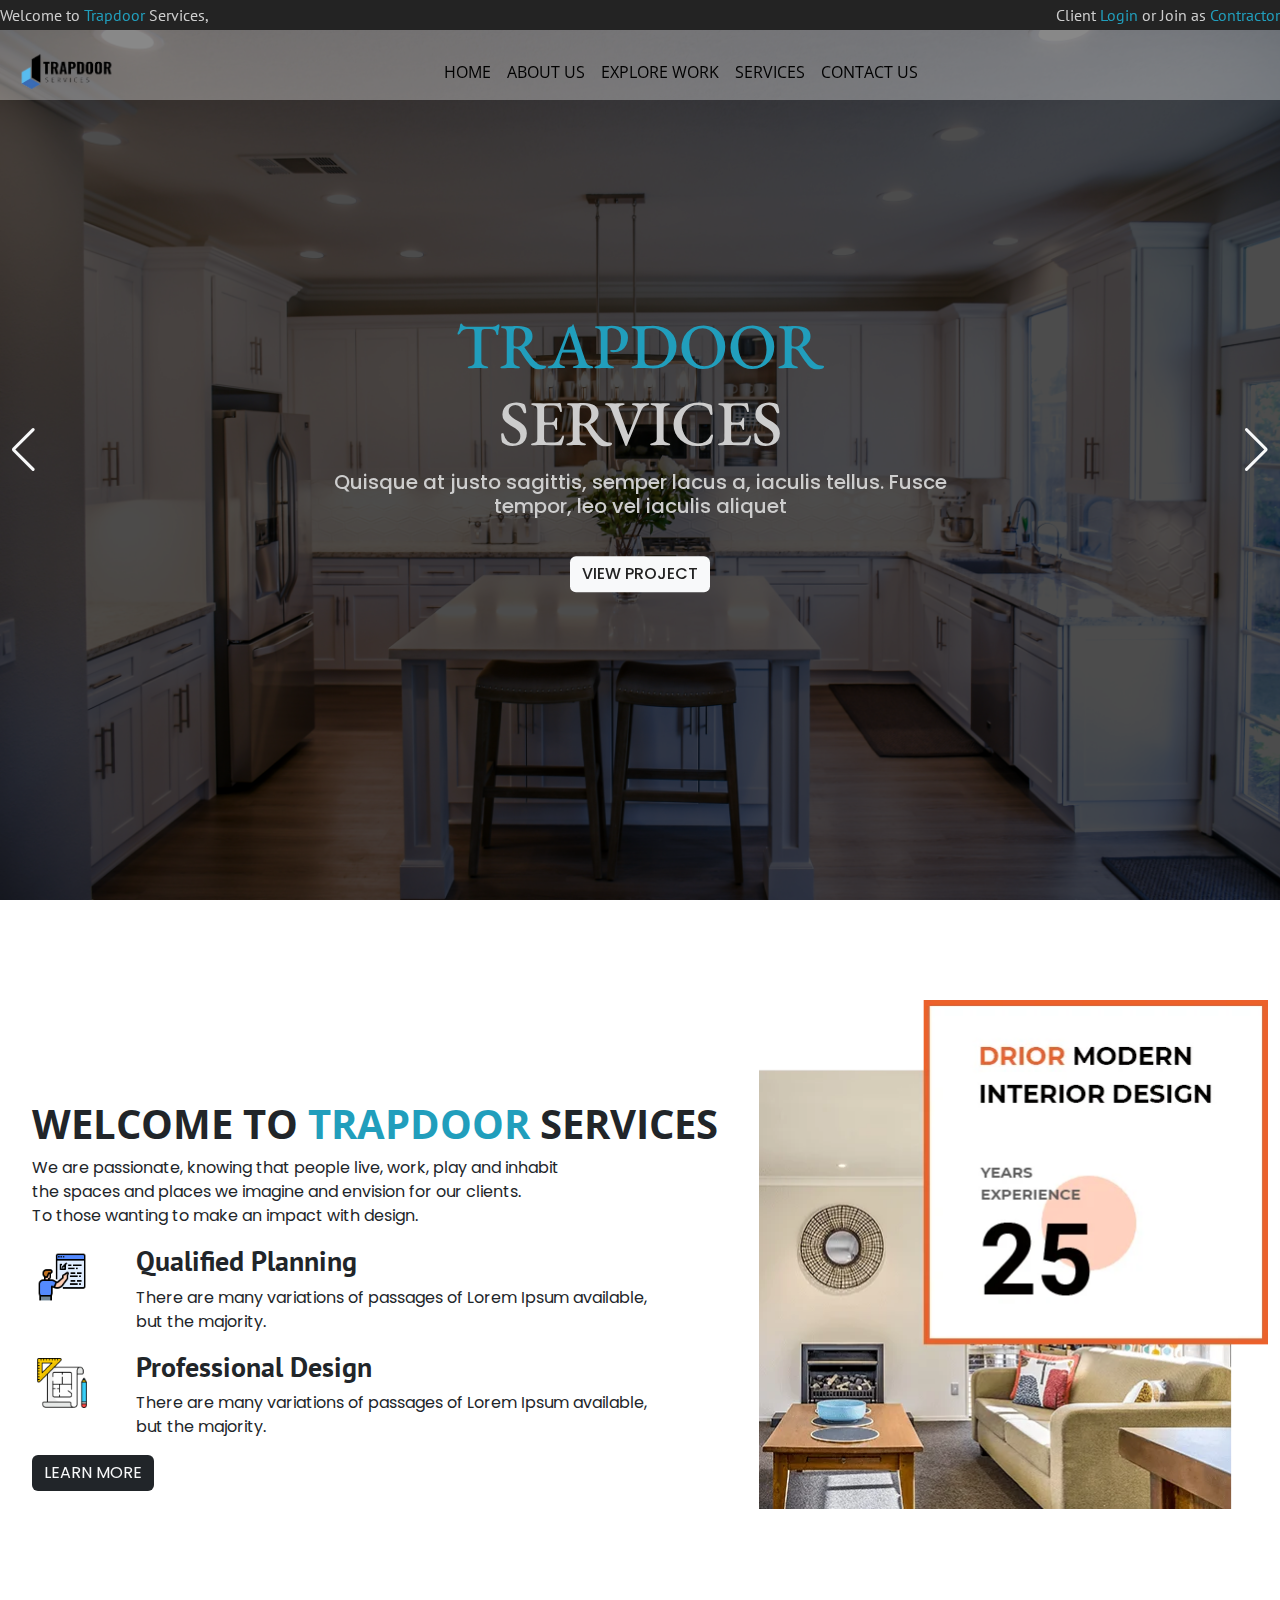
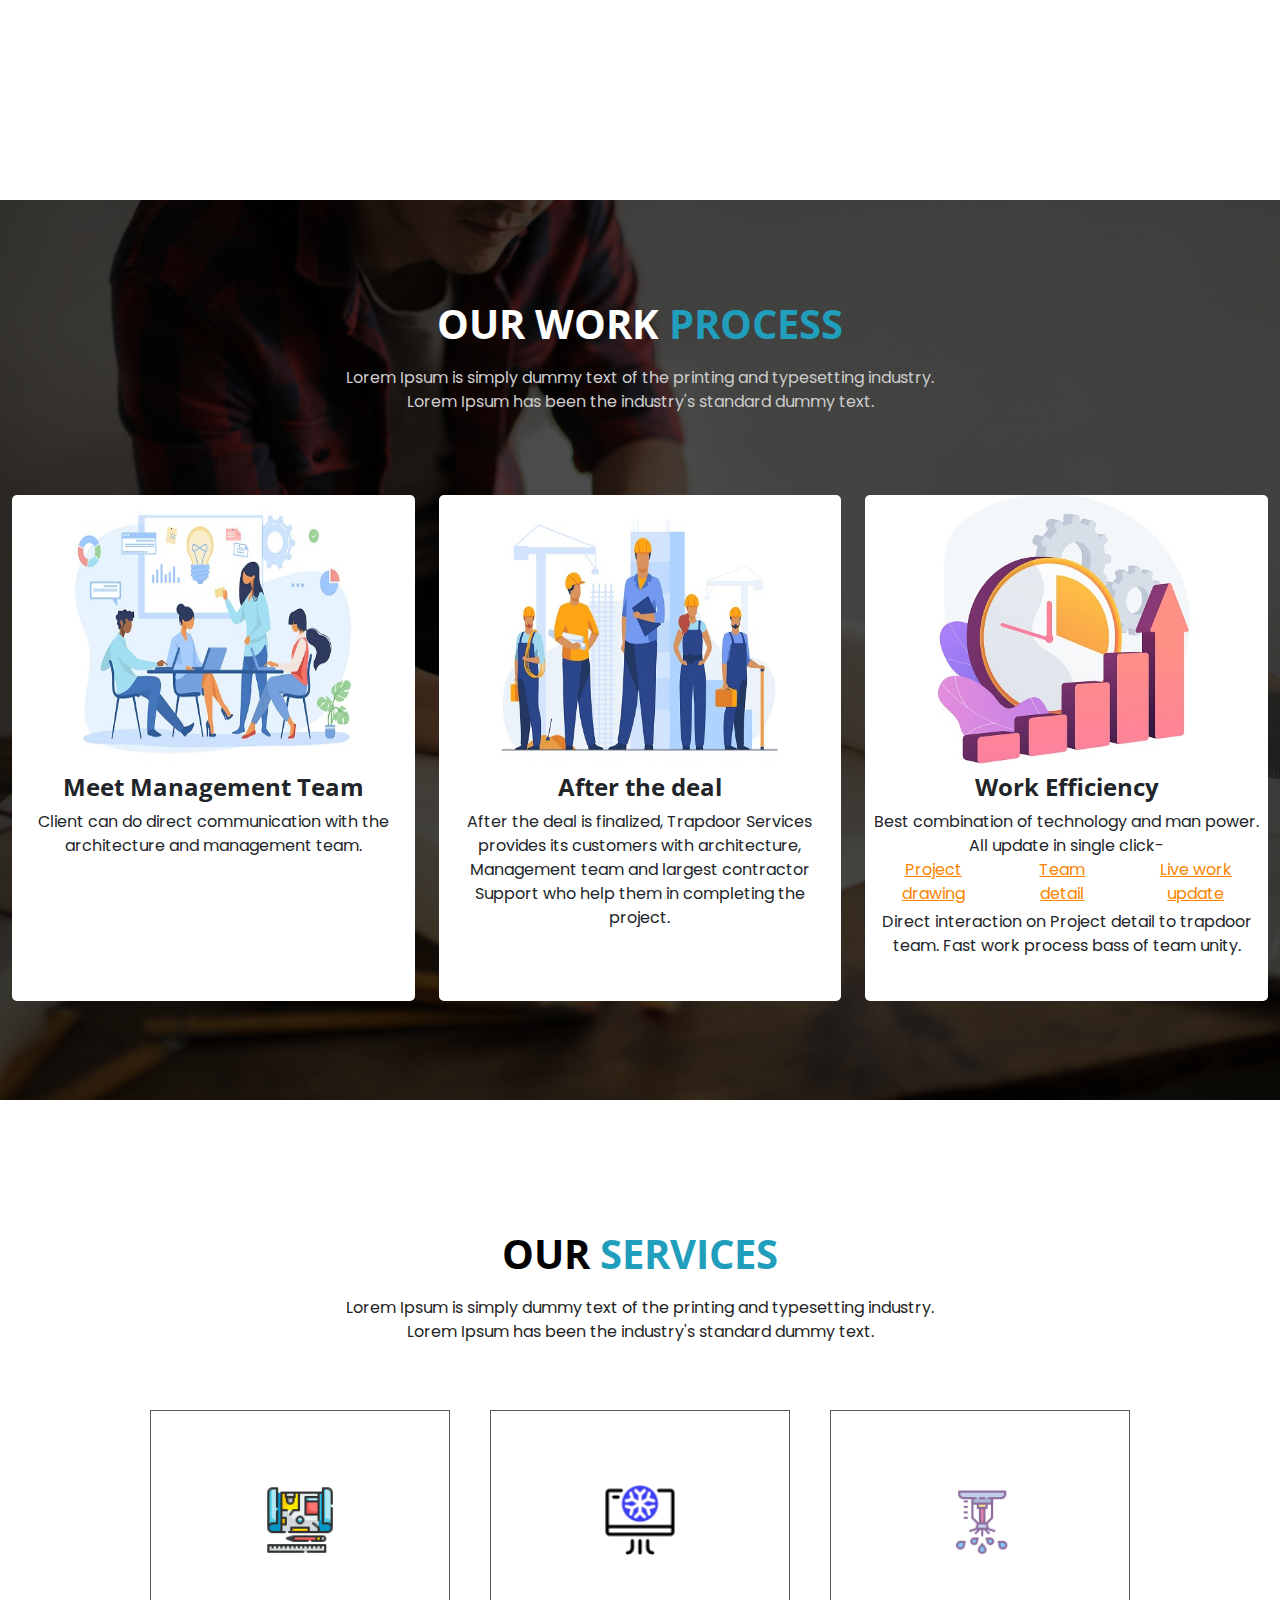
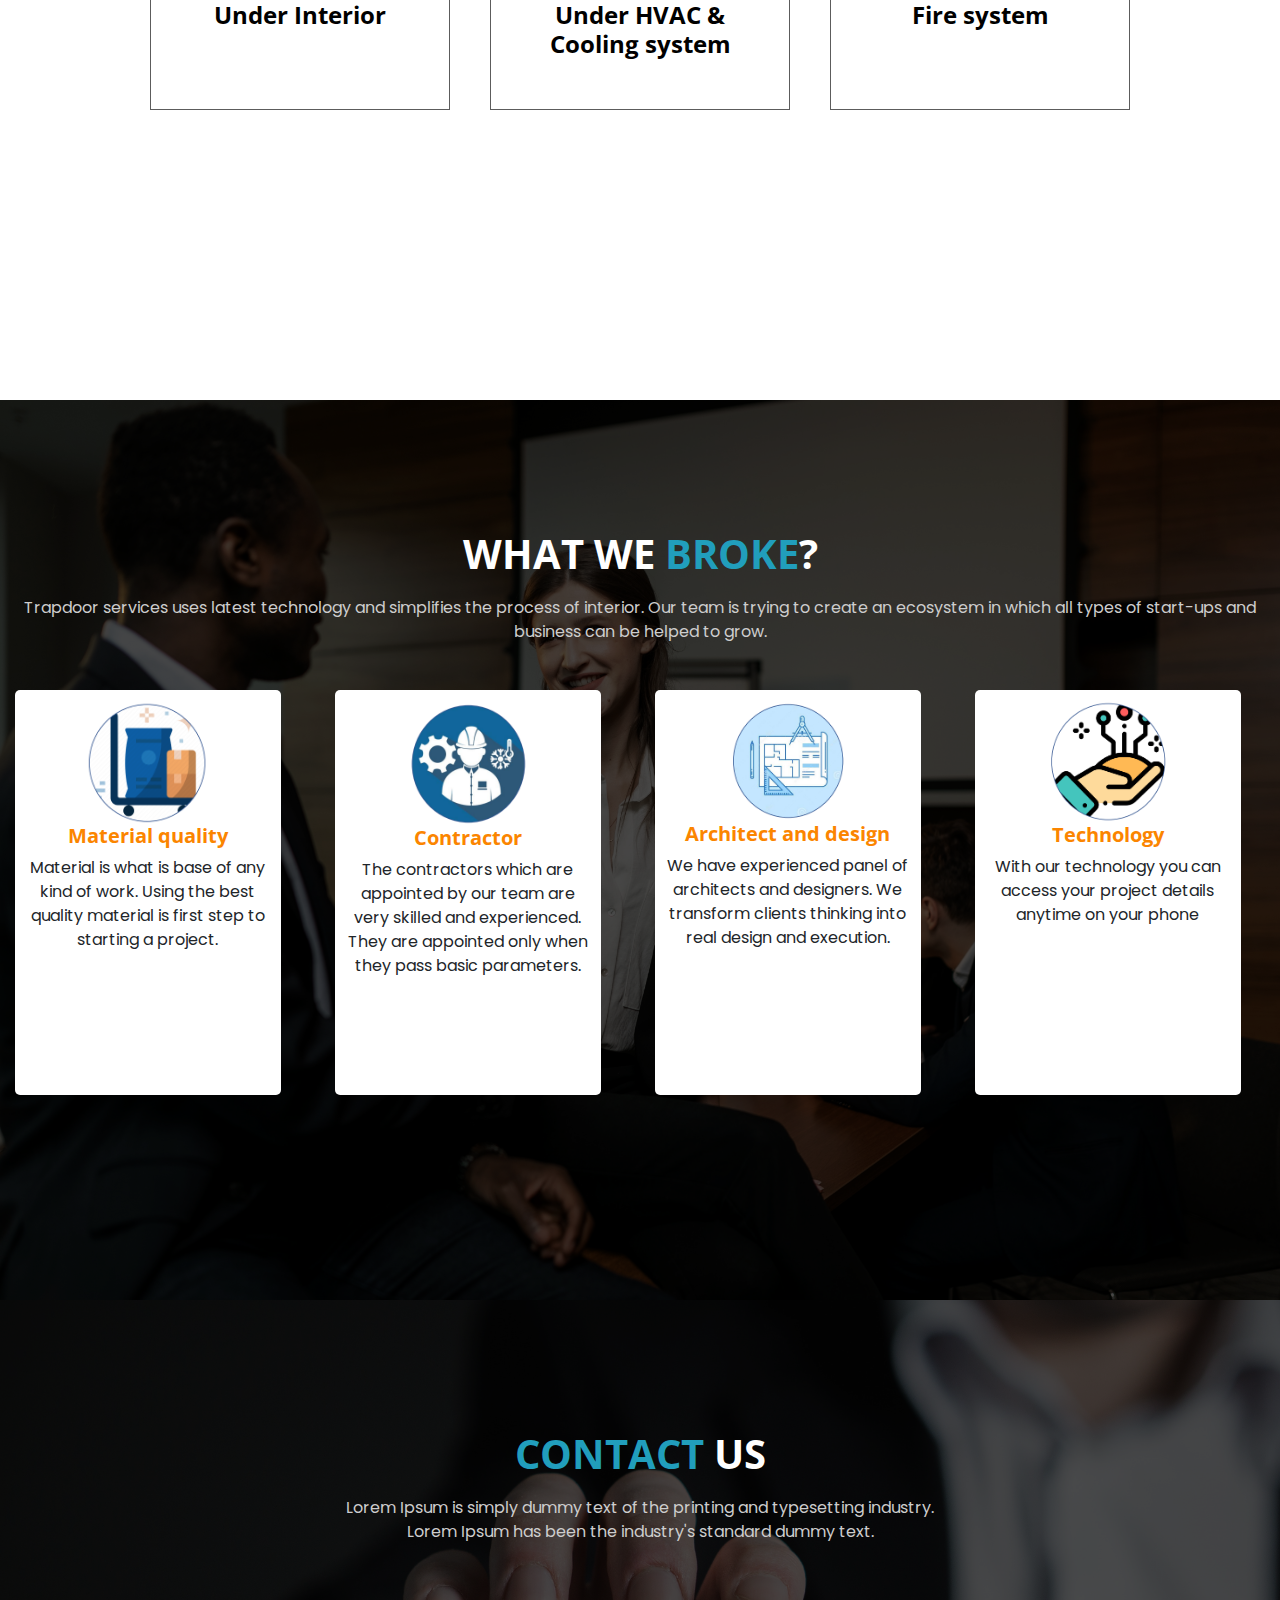
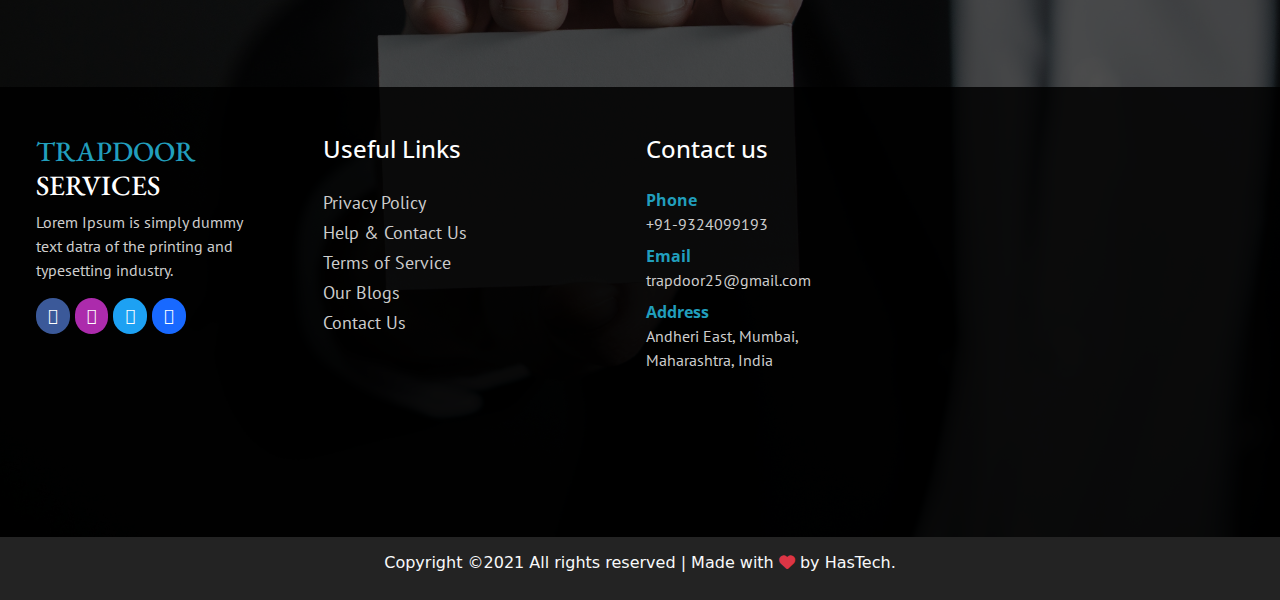
==== index.html @ 8f4b0935 "Interior website" ====
<!DOCTYPE html>
<html lang="en">
<head>
    <meta charset="UTF-8">
    <meta http-equiv="X-UA-Compatible" content="IE=edge">
    <meta name="viewport" content="width=device-width, initial-scale=1.0">
    <title>Trapdoor_Services</title>
    <link rel="stylesheet" href="https://cdnjs.cloudflare.com/ajax/libs/font-awesome/6.1.1/css/all.min.css">
    <link rel="stylesheet" href="./style.css">
    <link rel="stylesheet" href="./hover.css">
    <link href="https://cdn.jsdelivr.net/npm/bootstrap@5.1.3/dist/css/bootstrap.min.css" rel="stylesheet">
    <link rel="stylesheet" href="https://cdn.jsdelivr.net/npm/bootstrap-icons@1.9.0/font/bootstrap-icons.css">
    <link rel="stylesheet" href="https://unpkg.com/swiper@8/swiper-bundle.min.css">
    <link href="https://unpkg.com/aos@2.3.1/dist/aos.css" rel="stylesheet">
</head>
<body>
  <div id="preloader">
    <div id="status">&nbsp;</div>
  </div>
    <div class="container-fluid px-0 header fixed-top">
      <div class="nav-top">
        <div class="top-left">
            <p>Welcome to <span>Trapdoor</span> Services,</p>
        </div>
        <div class="top-right">
            <p>Client <a href="">Login</a> or Join as <a href="">Contractor</a></p>
        </div>
    </div>
    <nav class="navbar navbar-expand-sm" id="nav">
        <div class="container-fluid px-0">
          <a class="navbar-brand" href="javascript:void(0)">
            <img src="./assets/Header/Trapdoor Logo.png" width="120px" alt="">
          </a>
          <button class="navbar-toggler" type="button" data-bs-toggle="collapse" data-bs-target="#mynavbar">
            <span class="navbar-toggler-icon"></span>
          </button>
          <div class="collapse navbar-collapse text-center" id="mynavbar">
            <ul class="navbar-nav">
              <li class="nav-item hvr-bounce-to-bottom">
                <a class="nav-link" href="#" id="link">Home</a>
              </li>
              <li class="nav-item hvr-bounce-to-bottom">
                <a class="nav-link" href="./about-us/about-us.html" id="link">About us</a>
              </li>
              <li class="nav-item hvr-bounce-to-bottom">
                <a class="nav-link" href="javascript:void(0)" id="link">Explore Work</a>
              </li>
              <li class="nav-item hvr-bounce-to-bottom">
                <a class="nav-link" href="javascript:void(0)" id="link">Services</a>
              </li>
              <li class="nav-item hvr-bounce-to-bottom">
                <a class="nav-link" href="javascript:void(0)" id="link">Contact us</a>
              </li>
            </ul>
            <!-- <form class="d-flex">
              <input class="form-control me-2" type="text" placeholder="Search">
              <button class="btn btn-primary" type="button">Search</button>
            </form> -->
          </div>
        </div>
    </nav>
    </div>    
    <!-- Herp-page start -->
    <div class="container-fluid px-0 hero-pg">
        <div class="swiper hero-Swiper">
            <div class="swiper-wrapper">
                <div class="swiper-slide">
                    <div class="layer"></div>
                    <div class="content">
                        <h1 data-aos="fade-up" data-aos-duration="1000"><span>Trapdoor</span> Services</h1>
                        <h5 data-aos="fade-up" data-aos-duration="2000">Quisque at justo sagittis, semper lacus a, iaculis tellus. Fusce tempor, leo vel iaculis aliquet</h5>
                        <button class="btn rounded btn-light hvr-bounce-to-right" data-aos="fade-up" data-aos-duration="3000">View Project</button>
                    </div>
                </div>
                <div class="swiper-slide">
                    <div class="layer"></div>
                    <div class="content">
                        <h1 data-aos="fade-up" data-aos-duration="1000"><span>Trapdoor</span> Services</h1>
                        <h5 data-aos="fade-up" data-aos-duration="2000">Quisque at justo sagittis, semper lacus a, iaculis tellus. Fusce tempor, leo vel iaculis aliquet</h5>
                        <button class="btn rounded btn-light" data-aos="fade-up" data-aos-duration="3000">View Project</button>
                    </div>
                </div>
            </div> 
            <div class="swiper-button-prev text-light"></div>
            <div class="swiper-button-next text-light"></div>  
        </div> 
    </div>
    <!-- second-page start -->
    <div class="container-fluid second-pg">
         <div class="row">
            <div class="col-lg-7 second-pg-left">
                <div class="left-content">
                    <h1>Welcome to <span>Trapdoor</span> Services</h1>
                    <p>We are passionate, knowing that people live, work, play and inhabit <br>the spaces and places we imagine and envision for our clients. <br>To those wanting to make an impact with design.</p>
                </div>
                <div class="row">
                  <div class="col-2 row-icon text-center pt-2">
                    <img src="./assets/second-pg/planning.png" width="50px" alt="">
                  </div>
                  <div class="col-10 row-content">
                     <h3>Qualified Planning</h3>
                     <p>There are many variations of passages of Lorem Ipsum available, <br>but the majority.</p>
                  </div>
                </div>
                <div class="row">
                  <div class="col-2 row-icon text-center pt-2">
                     <img src="./assets/second-pg/interior-design.png" width="50px" alt="">
                  </div>
                  <div class="col-10 row-content">
                     <h3>Professional Design</h3>
                     <p>There are many variations of passages of Lorem Ipsum available, <br>but the majority.</p>
                  </div>
                </div>
                <button class="btn border-0 rounded btn-dark text-light text-uppercase hvr-bounce-to-right">Learn More</button>
            </div>
            <div class="col-lg-5 second-pg-right">
                <img src="./assets/second-pg/banner-2.png" class="img-fluid" alt="">
            </div>
         </div>
    </div>
    <!-- thirt-page start -->
    <div class="container-fluid third-pg px-0">
      <div class="layer">
        <div class="third-pg-content text-center">
          <h1>Our Work <span>Process</span></h1>
          <p>Lorem Ipsum is simply dummy text of the printing and typesetting industry. <br>Lorem Ipsum has been the industry's standard dummy text.</p>
        </div>
        <!-- <div class="content-box">
          <div class="box">
            <i class="fa fa-users" aria-hidden="true"></i>
            <h4>Meet the Client</h4>
          </div>
          <div class="box">
            <i class="fa fa-lightbulb" aria-hidden="true"></i>
            <h4>Make Ideas</h4>
          </div>
          <div class="box">
            <i class="fa fa-line-chart" aria-hidden="true"></i>
            <h4>Development</h4>
          </div>
          <div class="box">
            <i class="fa fa-building" aria-hidden="true"></i>
            <h4>Test & Launch</h4>
          </div>
        </div> -->
        <div class="row content-box">
          <div class="col-lg-4">
              <div class="box text-center">
                <img src="./assets/Third-pg/box-1.jpg" class="rounded" width="80%" height="55%" alt="">
                <div class="box-body text-center px-2">
                  <h4>Meet Management Team</h4>
                  <p>Client can do direct communication with the architecture and management team.</p>
                </div>
              </div>
          </div>
          <div class="col-lg-4">
            <div class="box text-center">
              <img src="./assets/Third-pg/box-2.jpg" class="rounded" width="80%" height="55%" alt="">
              <div class="box-body text-center px-2">
                <h4>After the deal</h4>
                <p>After the deal is finalized, Trapdoor Services provides its customers with architecture, Management team and largest contractor Support who help them in completing the project.</p>
              </div>
            </div>
          </div>
          <div class="col-lg-4">
            <div class="box text-center">
              <img src="./assets/Third-pg/box-3.jpg" class="rounded" width="80%" height="55%" alt="">
              <div class="box-body-last text-center px-2">
                <h4>Work Efficiency</h4>
                <p>Best combination of technology and man power. All update in single click-</p>
                <ol class="d-flex justify-content-center mb-1 ps-0">
                  <li>Project drawing</li>
                  <li class="px-4">Team detail</li>
                  <li>Live work update</li>
                </ol>
                <p>Direct interaction on Project detail to trapdoor team.
                  Fast work process bass of team unity.</p>
              </div>
            </div>
          </div>
        </div>
      </div>
    </div>
    <!-- forth-Page start -->
    <div class="container-fluid forth-pg">
      <div class="forth-pg-content text-center">
        <h1>Our <span>Services</span></h1>
        <p>Lorem Ipsum is simply dummy text of the printing and typesetting industry. <br>Lorem Ipsum has been the industry's standard dummy text.</p>
      </div>
      <div class="content-box">
        <div class="box">
          <div class="box1-body">
            <div class="img">
              <img src="./assets/forth-pg/interior.png" width="70px" height="70px" alt="">
            </div>
            <h4>Under Interior</h4>
          </div>
        </div>
        <div class="box">
          <div class="box2-body">
            <div class="img">
              <img src="./assets/forth-pg/cooling system.png" width="70px" height="70px" alt="">
            </div>
            <h4>Under HVAC & <br>Cooling system</h4>
          </div>
        </div>
        <div class="box">
          <div class="box3-body">
            <div class="img">
              <img src="./assets/forth-pg/fire-system.png" width="70px" height="70px" alt="">
            </div>
            <h4>Fire system</h4>
          </div>
        </div>
      </div>
    </div>
    <!-- fifth-page start -->
    <div class="container-fluid px-0 fifth-pg">
      <div class="layer">
        <div class="fifth-pg-content text-center">
          <h1>What we <span>Broke</span>?</h1>
          <p>Trapdoor services uses latest technology and simplifies the process of interior. Our team is trying to create an ecosystem in which all types of start-ups and business can be helped to grow.</p>
        </div>
        <!-- <div class="swiper fifth-pg-swiper">
          <div class="swiper-wrapper">
            <div class="swiper-slide">
              <div class="row">
                <div class="col-lg-4 text-center pt-lg-5 mt-lg-3">
                  <img src="./assets/fifth-pg/slide-1.jpg" class="img-1 img-fluid" width="80%" alt="">
                  <img src="./assets/fifth-pg/profile-pic-1.jpg" class="img-2 img-fluid" alt="">
                </div>
                <div class="col-lg-8 pt-lg-4">
                  <i class="fa fa-quote-right" aria-hidden="true"></i>
                  <p>Today we can tell you, thanks to your passion, hard work creativity, and expertise, you <br>delivered us the most beautiful house ever! It's been a beautiful ride, there were up's <br>and down's, frustrations, delays at the same time great looks.</p>
                  <h5>Astley Fletcher</h5>
                  <h6>New York city</h6>
                </div>
              </div>              
            </div>
            <div class="swiper-slide">
              <div class="row">
                <div class="col-lg-4 text-center pt-lg-5 mt-lg-3">
                  <img src="./assets/fifth-pg/slide-2.jpg" class="img-1 img-fluid" width="80%" alt="">
                  <img src="./assets/fifth-pg/profile-pic-2.jpg" class="img-2 img-fluid" alt="">
                </div>
                <div class="col-lg-8 pt-lg-4">
                  <i class="fa fa-quote-right" aria-hidden="true"></i>
                  <p>Today we can tell you, thanks to your passion, hard work creativity, and expertise, you <br>delivered us the most beautiful house ever! It's been a beautiful ride, there were up's <br>and down's, frustrations, delays at the same time great looks.</p>
                  <h5>Ben Strokes</h5>
                  <h6>Manchester city</h6>
                </div>
              </div>               
            </div>
            <div class="swiper-slide">
              <div class="row">
                <div class="col-lg-4 text-center pt-lg-5 mt-lg-3">
                  <img src="./assets/fifth-pg/slide-3.jpg" class="img-1 img-fluid" width="80%" alt="">
                  <img src="./assets/fifth-pg/profile-pic-3.jpg" class="img-2 img-fluid" alt="">
                </div>
                <div class="col-lg-8 pt-lg-4">
                  <i class="fa fa-quote-right" aria-hidden="true"></i>
                  <p>Today we can tell you, thanks to your passion, hard work creativity, and expertise, you <br>delivered us the most beautiful house ever! It's been a beautiful ride, there were up's <br>and down's, frustrations, delays at the same time great looks.</p>
                  <h5>Jason Roy</h5>
                  <h6>Paris</h6>
                </div>
              </div>          
            </div>
          </div>
            <div class="swiper-pagination"></div>
            <div class="swiper-button-prev text-light"></div>
            <div class="swiper-button-next text-light"></div>
        </div> -->
        <div class="row">
          <div class="col-lg-3">
            <div class="box text-center">
              <img src="./assets/fifth-pg/banner5.png" alt="" width="50%">
              <h5>Material quality</h5>
              <p>Material is what is base of any kind of work. Using the best quality material is first step to starting a project.</p>
            </div>
          </div>
          <div class="col-lg-3 text-center">
            <div class="box">
              <img src="./assets/fifth-pg/banner6.png" alt="" width="50%">
              <h5>Contractor</h5>
              <p>The contractors which are appointed by our team are very skilled and experienced. They are appointed only when they pass basic parameters.</p>
            </div>
          </div>
          <div class="col-lg-3 text-center">
            <div class="box">
              <img src="./assets/fifth-pg/banner7.png" alt="" width="50%">
              <h5>Architect and design</h5>
              <p>We have experienced panel of architects and designers. We transform clients thinking into real design and execution.</p>
            </div>
          </div>
          <div class="col-lg-3 text-center">
            <div class="box">
              <img src="./assets/fifth-pg/banner8.png" alt="" width="50%">
              <h5>Technology</h5>
              <p>With our technology you can access your project details anytime on your phone</p>
            </div>
          </div>
        </div>

      </div>
    </div>
    <!-- sixth-page start -->
    <div class="container-fluid px-0 sixth-pg">
      <div class="layer">
        <div class="sixth-pg-content text-center">
          <h1><span>Contact</span> us</h1>
          <p>Lorem Ipsum is simply dummy text of the printing and typesetting industry. <br>Lorem Ipsum has been the industry's standard dummy text.</p>
        </div>
        <div class="footer">
          <div class="row me-0">
            <div class="col-lg-3 social-link pt-lg-5 ps-5">
              <h3><span>Trapdoor</span> Services</h3>
              <p>Lorem Ipsum is simply dummy <br>text datra of the printing and <br>typesetting industry.</p>
              <a href=""  class='fab fa-facebook-f btn rounded-pill btn-primary btn-floating' style="background: #3b5999;"></a>
              <a href=""  class='fab fa-instagram btn rounded-pill btn-primary btn-floating' style="background: #ac2bac;"></a>
              <a href=""  class='fab fa-twitter btn rounded-pill btn-primary btn-floating' style="background: #1da1f3;"></a>
              <a href=""  class='fab fa-linkedin-in btn rounded-pill btn-primary btn-floating' style="background: #1869ff;"></a>
            </div>
            <div class="col-lg-3 useful-link pt-lg-5">
              <h4>Useful Links</h4>
              <ul class="pt-3 ps-0">
                <li><a href="">Privacy Policy</a></li>
                <li><a href="">Help & Contact Us</a></li>
                <li><a href="">Terms of Service</a></li>
                <li><a href="">Our Blogs</a></li>
                <li><a href="">Contact Us</a></li>
              </ul>
            </div>
            <div class="col-lg-2 contact-data pt-lg-5">
                <h4>Contact us</h4>
                <dl class="pt-3">
                  <dt>Phone</dt>
                  <dd>+91-9324099193</dd>
                  <dt>Email</dt>
                  <dd>trapdoor25@gmail.com</dd>
                  <dt>Address</dt>
                  <dd>Andheri East, Mumbai, Maharashtra, India</dd>
                </dl>
            </div>
            <div class="col-lg-3"></div>
          </div>
        </div>
        <div class="footer-bottom text-light text-center fw-light pt-3">
           <h6>Copyright ©2021 All rights reserved | Made with <i class="fa fa-heart text-danger" aria-hidden="true"></i> by HasTech.</h6>
        </div>
      </div>
    </div>
    





    
    <script src="https://cdn.jsdelivr.net/npm/bootstrap@5.1.3/dist/js/bootstrap.bundle.min.js"></script>
    <script src="https://unpkg.com/swiper@8/swiper-bundle.min.js"></script>
    <script src="https://unpkg.com/aos@2.3.1/dist/aos.js"></script>
    <script src="https://cdnjs.cloudflare.com/ajax/libs/jquery/3.6.0/jquery.min.js"></script>
    <script src="./script.js"></script>
</body>
</html>
---- style.css ----
@import url('https://fonts.googleapis.com/css2?family=EB+Garamond&family=Open+Sans&family=PT+Sans&family=PT+Sans+Narrow&family=Poppins&display=swap');
@import url('./animate.css');
@import url('https://cdnjs.cloudflare.com/ajax/libs/animate.css/4.1.1/animate.min.css');

*{
    margin: 0;
    padding: 0;
    box-sizing: border-box;
    list-style: none;
    text-decoration: none;
    /* outline: 1px solid #f00 !important; */
}
#preloader {
    position: fixed;
    top: 0;
    left: 0;
    right: 0;
    bottom: 0;
    background-color: #fff;
    /* change if the mask should have another color then white */
    z-index: 99;
    /* makes sure it stays on top */
  }
  
  #status {
    width: 200px;
    height: 200px;
    position: absolute;
    left: 50%;
    /* centers the loading animation horizontally one the screen */
    top: 50%;
    /* centers the loading animation vertically one the screen */
    background-image: url(https://raw.githubusercontent.com/niklausgerber/PreLoadMe/master/img/status.gif);
    /* path to your loading animation */
    background-repeat: no-repeat;
    background-position: center;
    margin: -100px 0 0 -100px;
    /* is width and height divided by two */
  }
.header{
    width: 100%;
    height: 100px;
    background-color: rgba(255, 255, 255, 0.338);
}
.nav-top{
    width: 100%;
    height: 30px;
    background: #232323;
    color: #cdcdcd;
    display: flex;
    justify-content: space-between;
    padding-top: 3px;
    font-family: 'PT Sans', sans-serif;
}
.nav-top .top-left span{
    color: #219EBC;
}
.nav-top .top-right a{
    color: #219EBC;
    text-decoration: none;
}
nav .collapse {
    /* justify-content:space-around; */
    margin-left: 300px;
}
nav .navbar-nav{
    font-family: 'Open Sans', sans-serif;
    text-transform: uppercase;
}
nav .navbar-nav a{
    color: #000;
}
nav .navbar-nav a:hover{
    color: #fff;
}
.hero-pg .swiper {
    width: 100%;
    height: 100vh;
  }
  .hero-pg .swiper-slide {
    width: 100%;
    backdrop-filter: 0.5;
  }
.hero-pg .swiper-slide:nth-child(1n) {
    background-image: url('./assets/Hero-pg/1.jpg');
    /* background-color: rgba(0, 0, 0, 0.7) !important; */
    background-size: 100% 100%;
    background-repeat: no-repeat;
}
  
.hero-pg .swiper-slide:nth-child(2n) {
    background-image: url('./assets/Hero-pg/2.jpg');
    background-size: 100% 100%;
    background-repeat: no-repeat;
}
.layer {
    background-color: rgba(0, 0, 0, 0.7);
    position: relative;
    top: 0;
    left: 0;
    width: 100%;
    height: 100%;
}
.hero-pg .swiper-slide .content{
    position: absolute;
    top: 50%;
    left: 50%;
    transform: translate(-50%, -50%);
    text-align: center;
}
.hero-pg .swiper-slide .content h1{
    font-family: 'EB Garamond', serif;
    text-transform: uppercase;
    color: #cdcdcd;
    font-size: 4rem;
}
.hero-pg .swiper-slide .content h1 span{
    color: #219EBC;
}
.hero-pg .swiper-slide .content h5{
    color: #cdcdcd;
    font-family: 'Poppins', sans-serif;
}
.hero-pg .swiper-slide .content button{
    font-family: 'Poppins', sans-serif;
    color: #232323;
    text-transform: uppercase;
    font-weight: 500;
    margin-top: 30px;
    border: none;
}

.second-pg{
    width: 100%;
    height: 100vh !important;
}
.second-pg-left .left-content{
    margin-top: 200px;
    padding-left: 20px;
}
.second-pg-left .left-content h1{
    font-family: 'Open Sans', sans-serif;
    text-transform: uppercase;
    font-weight: bolder !important;
}
.second-pg-left .left-content h1 span{
    color: #219EBC;
}
.second-pg-left .left-content p{
    font-family: 'Poppins', sans-serif;
}
.second-pg-right{
    /* background-image: url('./assets/second-pg/banner-2.png');
    background-size: 100% 100%;
    background-repeat: no-repeat; */
    margin-top: 100px !important;
}
.second-pg-left .row-content h3{
    font-family: 'PT Sans', sans-serif;
    font-weight: bold;
}
.second-pg-left .row-content p{
    font-family: 'Poppins', sans-serif;
}
.second-pg-left button{
    margin-left: 20px;
    font-family: 'Poppins', sans-serif;
}
.third-pg{
    width: 100%;
    height: 100vh;
    background-image: url(./assets/Third-pg/bg-pic.jpg);
    background-size: cover;
    background-repeat: no-repeat;
}
.third-pg .layer .third-pg-content{
    height: 25%;
    padding-top: 100px;
    color: #fff;
}
.third-pg .layer .third-pg-content h1{
    font-family: 'Open Sans', sans-serif;
    text-transform: uppercase;
    font-weight: bold;
}
.third-pg .layer .third-pg-content h1 span{
    color: #219EBC;
}
.third-pg .layer .third-pg-content p{
    font-family: 'Poppins', sans-serif;
    color: #cdcdcd;
    padding-top: 10px;
}
/* .third-pg .layer .content-box{
    width: 100%;
    display: flex;
    justify-content: space-around;
}
.third-pg .layer .content-box .box{
    width: 300px;
    height: 200px;
    background-color: #fff;
    border-radius: 10px;
    text-align: center;
    margin: 50px 0;
    padding: 50px 0;
}
.third-pg .layer .content-box .box i{
    font-size: 3rem;
    color: #023047;
    padding-bottom: 20px;  
}
.third-pg .layer .content-box .box h5{
    font-family: 'Open Sans', sans-serif;
    font-weight: bold;
}
.third-pg .layer .content-box .box:hover i{
    animation: wobble;
    animation-duration: .8s;
} */
.third-pg .layer .content-box{
   width: 100%;
   height: 75%;
   margin:20px 0;
}
.third-pg .layer .row{
    margin-right: 0;
}
.third-pg .layer .content-box .box{
    width: 100%;
    height: 75%;
    margin: 0px auto;
    margin-top: 50px;
    border-radius: 5px;
    background-color: #fff;
}
.third-pg .layer .content-box h4{
    font-family: 'Open Sans', sans-serif;
    font-weight: bold;
 }
 .third-pg .layer .content-box p{
    font-family: 'Poppins', sans-serif;
 }
 .third-pg .layer .content-box ol li{
    font-family: 'Poppins', sans-serif;
    color: #FB8500;
    text-decoration: underline;
 }
 
.third-pg .box .box-body-last p{
    /* line-height: 24px; */
    margin-bottom: 0;
}

.forth-pg{
    width: 100%;
    height: 100vh;
}
.forth-pg .forth-pg-content{
    padding-top: 130px;
    color: #000;
}
.forth-pg .forth-pg-content h1{
    font-family: 'Open Sans', sans-serif;
    text-transform: uppercase;
    font-weight: bold;
}
.forth-pg .forth-pg-content h1 span{
    color: #219EBC;
}
.forth-pg .forth-pg-content p{
    font-family: 'Poppins', sans-serif;
    color: #232323;
    padding-top: 10px;
}
.forth-pg .content-box{
    width: 100%;
    display: flex;
    justify-content:center;
}
.forth-pg .content-box .box{
    width: 300px;
    height: 300px;
    background-color: #fff;
    text-align: center;
    border: #5c5c5c solid 1px;
    margin: 50px 20px;
    overflow: hidden;
    /* padding: 50px 0; */
}
.forth-pg .content-box .box .box1-body{
    width: 100%;
    height: 100%;
    padding-top: 50px;
    color: #000;
    /* background-color: black; */
    background-image: none;
    background-position: center;
    background-size: cover;
    transition: all .5s;
}
.forth-pg .content-box .box:hover .box1-body,
.forth-pg .content-box .box:focus .box1-body{
    transform: scale(1.2);
    background-image: url("./assets/forth-pg/bg-1.jpg");
    background-position: center;
    background-size: cover;
    color: #fff;
}

.forth-pg .content-box .box .box1-body::before {
    content: "";
    display: none;
    height: 100%;
    width: 100%;
    position: absolute;
    top: 0;
    left: 0;
    background-color: rgba(0, 0, 0, 0.5);
}
.forth-pg .content-box .box:hover .box1-body::before,
.forth-pg .content-box .box:focus .box1-body::before{
    display: block;
}
.forth-pg .content-box .box .box2-body{
    width: 100%;
    height: 100%;
    padding-top: 50px;
    color: #000;
    /* background-color: black; */
    background-image: none;
    background-position: center;
    background-size: cover;
    transition: all .5s;
}
.forth-pg .content-box .box:hover .box2-body,
.forth-pg .content-box .box:focus .box2-body{
    transform: scale(1.2);
    background-image: url("./assets/forth-pg/bg-2.jpg");
    background-position: center;
    background-size: cover;
    color: #fff;
}

.forth-pg .content-box .box .box2-body::before {
    content: "";
    display: none;
    height: 100%;
    width: 100%;
    position: absolute;
    top: 0;
    left: 0;
    background-color: rgba(0, 0, 0, 0.5);
}
.forth-pg .content-box .box:hover .box2-body::before,
.forth-pg .content-box .box:focus .box2-body::before{
    display: block;
}
.forth-pg .content-box .box .box3-body{
    width: 100%;
    height: 100%;
    padding-top: 50px;
    color: #000;
    /* background-color: black; */
    background-image: none;
    background-position: center;
    background-size: cover;
    transition: all .5s;
}
.forth-pg .content-box .box:hover .box3-body,
.forth-pg .content-box .box:focus .box3-body{
    transform: scale(1.2);
    background-image: url("./assets/forth-pg/bg-3.jpg");
    background-position: center;
    background-size: cover;
    color: #fff;
}

.forth-pg .content-box .box .box3-body::before {
    content: "";
    display: none;
    height: 100%;
    width: 100%;
    position: absolute;
    top: 0;
    left: 0;
    background-color: rgba(0, 0, 0, 0.5);
}
.forth-pg .content-box .box:hover .box3-body::before,
.forth-pg .content-box .box:focus .box3-body::before{
    display: block;
}
.forth-pg .content-box .box .img{
    width: 120px;
    height: 120px;
    border-radius: 50%;
    background-color: rgba(255, 255, 255, 0.518);
    padding: 24px;
    margin: 0 auto;
    position: relative;
}
.forth-pg .content-box .box h4{
    margin-top: 20px;
    font-family: 'Open Sans', sans-serif;
    font-weight: bold;
    position: relative;
}
.forth-pg .content-box .box p{
    margin-top: 20px;
    font-family: 'Poppins', sans-serif;
}

.fifth-pg{
    width: 100%;
    height: 100vh;
    background-image: url("./assets/fifth-pg/bg.jpg");
    background-size: cover;
    background-repeat: no-repeat;
}
.fifth-pg .layer .fifth-pg-content{
    padding-top: 130px;
    color: #fff;
}
.fifth-pg .layer .fifth-pg-content h1{
    font-family: 'Open Sans', sans-serif;
    text-transform: uppercase;
    font-weight: bold;
}
.fifth-pg .layer .fifth-pg-content h1 span{
    color: #219EBC;
}
.fifth-pg .layer .fifth-pg-content p{
    font-family: 'Poppins', sans-serif;
    color: #cdcdcd;
    padding-top: 10px;
}
/* .fifth-pg .swiper {
    width: 100%;
    height: 400px;
  }
  .fifth-pg .swiper-slide {
    width: 100%;
    backdrop-filter: 0.5;
    color: #cdcdcd;
  }
  .fifth-pg-swiper .swiper-slide .row .img-1{
    border: #ffffff75 solid 3px !important;
  }
  .fifth-pg-swiper .swiper-slide .row .img-2{
    width: 100px;
    height: 95px;
    position: absolute;
    top: 30%;
    left: 25%;
    border: #219dbc75 solid 3px;
    border-radius: 50%;
  }
  .fifth-pg-swiper .swiper-slide .row i{
    color: #219EBC;
    font-size: 4rem;
  }
  .fifth-pg-swiper .swiper-slide .row p{
    color: #cdcdcd;
    font-family: 'Poppins', sans-serif;
  }
  .fifth-pg-swiper .swiper-slide .row h5,h6{
    color: #fff;
    font-family: 'Open Sans', sans-serif;
  }
  .fifth-pg-swiper .swiper-pagination-bullet {
    width: 10px !important;
    height: 10px !important;
    text-align: center;
    line-height: 28px;
    font-size: 18px;
    color: rgb(255, 255, 255) !important;
    opacity: 1;
    background:rgba(255, 255, 255, 0.218);
  }
  
  .fifth-pg-swiper .swiper-pagination-bullet-active {
    background: #219EBC;
  } */
  .fifth-pg .layer .row{
    width: 100%;
    height: 60%;
  }
  .fifth-pg .layer .row .box{
        width: 90%;
        height: 75%;
        margin: 0px auto;
        margin-top: 30px;
        padding: 10px;
        border-radius: 5px;
        background-color: #fff !important;
    
  }
  .fifth-pg .layer .row .box h5{
    font-family: 'Open Sans', sans-serif;
    font-weight: bold;
    color: #FB8500;
  }
  .fifth-pg .layer .row .box p{
    font-family: 'Poppins', sans-serif;
  }
  .sixth-pg{
    width: 100%;
    height: 100vh;
    background-image: url("./assets/sixth-pg/bg.jpg");
    background-size: cover;
    background-repeat: no-repeat;
}
.sixth-pg .layer .sixth-pg-content{
    padding-top: 130px;
    color: #fff;
    height: 43%;
}
.sixth-pg .layer .sixth-pg-content h1{
    font-family: 'Open Sans', sans-serif;
    text-transform: uppercase;
    font-weight: bold;
}
.sixth-pg .layer .sixth-pg-content h1 span{
    color: #219EBC;
}
.sixth-pg .layer .sixth-pg-content p{
    font-family: 'Poppins', sans-serif;
    color: #cdcdcd;
    padding-top: 10px;
}
.sixth-pg .layer .footer{
    height: 50%;
    background: rgba(0, 0, 0, 0.842);
    color: #fff;
}
.sixth-pg .layer .footer-bottom{
    height: 7%;
    background: #232323;
}
.footer .row h3{
    font-family: 'EB Garamond', serif;
    /* font-weight: bold; */
    text-transform: uppercase; 
}
.footer .row .social-link h3 span{
    color: #219EBC;
}
.footer .row .social-link p{
    font-family: 'PT Sans', sans-serif;
    color: #cdcdcd;
}
.footer .row .social-link a{
    text-decoration:none;
    border: none; 
}
.footer .row .useful-link h4{
    font-family: 'Open Sans', sans-serif;
}
.footer .row .useful-link a{
    text-decoration:none;
    color: #cdcdcd;
    font-size: 1.1rem;
    line-height: 30px;
    font-family: 'PT Sans', sans-serif;
}
.footer .row .useful-link a:hover{
    color: #219EBC;
}
.footer .row .contact-data h4{
    font-family: 'Open Sans', sans-serif;
}
.footer .row .contact-data dl dt{
    color: #219EBC;
    font-family: 'Open Sans', sans-serif;
}
.footer .row .contact-data dl dd{
    color: #cdcdcd;
    font-family: 'PT Sans', sans-serif;
}
---- hover.css ----
/* Bounce To Right */
.hvr-bounce-to-right {
    display: inline-block;
    vertical-align: middle;
    -webkit-transform: perspective(1px) translateZ(0);
    transform: perspective(1px) translateZ(0);
    box-shadow: 0 0 1px rgba(0, 0, 0, 0);
    position: relative;
    -webkit-transition-property: color;
    transition-property: color;
    -webkit-transition-duration: 0.5s;
    transition-duration: 0.5s;
  }
  .hvr-bounce-to-right:before {
    content: "";
    position: absolute;
    z-index: -1;
    top: 0;
    left: 0;
    right: 0;
    bottom: 0;
    background: #219EBC;
    overflow: hidden !important;
    -webkit-transform: scaleX(0);
    transform: scaleX(0);
    -webkit-transform-origin: 0 50%;
    transform-origin: 0 50%;
    -webkit-transition-property: transform;
    transition-property: transform;
    -webkit-transition-duration: 0.5s;
    transition-duration: 0.5s;
    -webkit-transition-timing-function: ease-out;
    transition-timing-function: ease-out;
  }
  .hvr-bounce-to-right:hover, .hvr-bounce-to-right:focus, .hvr-bounce-to-right:active {
    color: white !important;
    border: none;
    box-shadow: none !important;
    overflow: hidden !important;
  }
  .hvr-bounce-to-right:hover:before, .hvr-bounce-to-right:focus:before, .hvr-bounce-to-right:active:before {
    -webkit-transform: scaleX(1);
    transform: scaleX(1);
    -webkit-transition-timing-function: cubic-bezier(0.52, 1.64, 0.37, 0.66);
    transition-timing-function: cubic-bezier(0.52, 1.64, 0.37, 0.66);
  }

  /* Bounce To Bottom */
.hvr-bounce-to-bottom {
  display: inline-block;
  vertical-align: middle;
  -webkit-transform: perspective(1px) translateZ(0);
  transform: perspective(1px) translateZ(0);
  box-shadow: 0 0 1px rgba(0, 0, 0, 0);
  position: relative;
  -webkit-transition-property: color;
  transition-property: color;
  -webkit-transition-duration: 0.5s;
  transition-duration: 0.5s;
}
.hvr-bounce-to-bottom:before {
  content: "";
  position: absolute;
  z-index: -1;
  top: 0;
  left: 0;
  right: 0;
  bottom: 0;
  background: #2098D1;
  -webkit-transform: scaleY(0);
  transform: scaleY(0);
  -webkit-transform-origin: 50% 0;
  transform-origin: 50% 0;
  -webkit-transition-property: transform;
  transition-property: transform;
  -webkit-transition-duration: 0.5s;
  transition-duration: 0.5s;
  -webkit-transition-timing-function: ease-out;
  transition-timing-function: ease-out;
}
.hvr-bounce-to-bottom:hover, .hvr-bounce-to-bottom:focus, .hvr-bounce-to-bottom:active {
  color: white;
}
.hvr-bounce-to-bottom:hover:before, .hvr-bounce-to-bottom:focus:before, .hvr-bounce-to-bottom:active:before {
  -webkit-transform: scaleY(1);
  transform: scaleY(1);
  -webkit-transition-timing-function: cubic-bezier(0.52, 1.64, 0.37, 0.66);
  transition-timing-function: cubic-bezier(0.52, 1.64, 0.37, 0.66);
}

/* Bounce To Top */
.hvr-bounce-to-top {
  display: inline-block;
  vertical-align: middle;
  -webkit-transform: perspective(1px) translateZ(0);
  transform: perspective(1px) translateZ(0);
  box-shadow: 0 0 1px rgba(0, 0, 0, 0);
  position: relative;
  -webkit-transition-property: color;
  transition-property: color;
  -webkit-transition-duration: 0.5s;
  transition-duration: 0.5s;
}
.hvr-bounce-to-top:before {
  content: "";
  position: absolute;
  z-index: -1;
  top: 0;
  left: 0;
  right: 0;
  bottom: 0;
  background: #FB8500;
  -webkit-transform: scaleY(0);
  transform: scaleY(0);
  -webkit-transform-origin: 50% 100%;
  transform-origin: 50% 100%;
  -webkit-transition-property: transform;
  transition-property: transform;
  -webkit-transition-duration: 0.5s;
  transition-duration: 0.5s;
  -webkit-transition-timing-function: ease-out;
  transition-timing-function: ease-out;
}
.hvr-bounce-to-top:hover, .hvr-bounce-to-top:focus, .hvr-bounce-to-top:active {
  color: white !important;
  overflow: hidden;
}
.hvr-bounce-to-top:hover:before, .hvr-bounce-to-top:focus:before, .hvr-bounce-to-top:active:before {
  -webkit-transform: scaleY(1);
  transform: scaleY(1);
  -webkit-transition-timing-function: cubic-bezier(0.52, 1.64, 0.37, 0.66);
  transition-timing-function: cubic-bezier(0.52, 1.64, 0.37, 0.66);
}
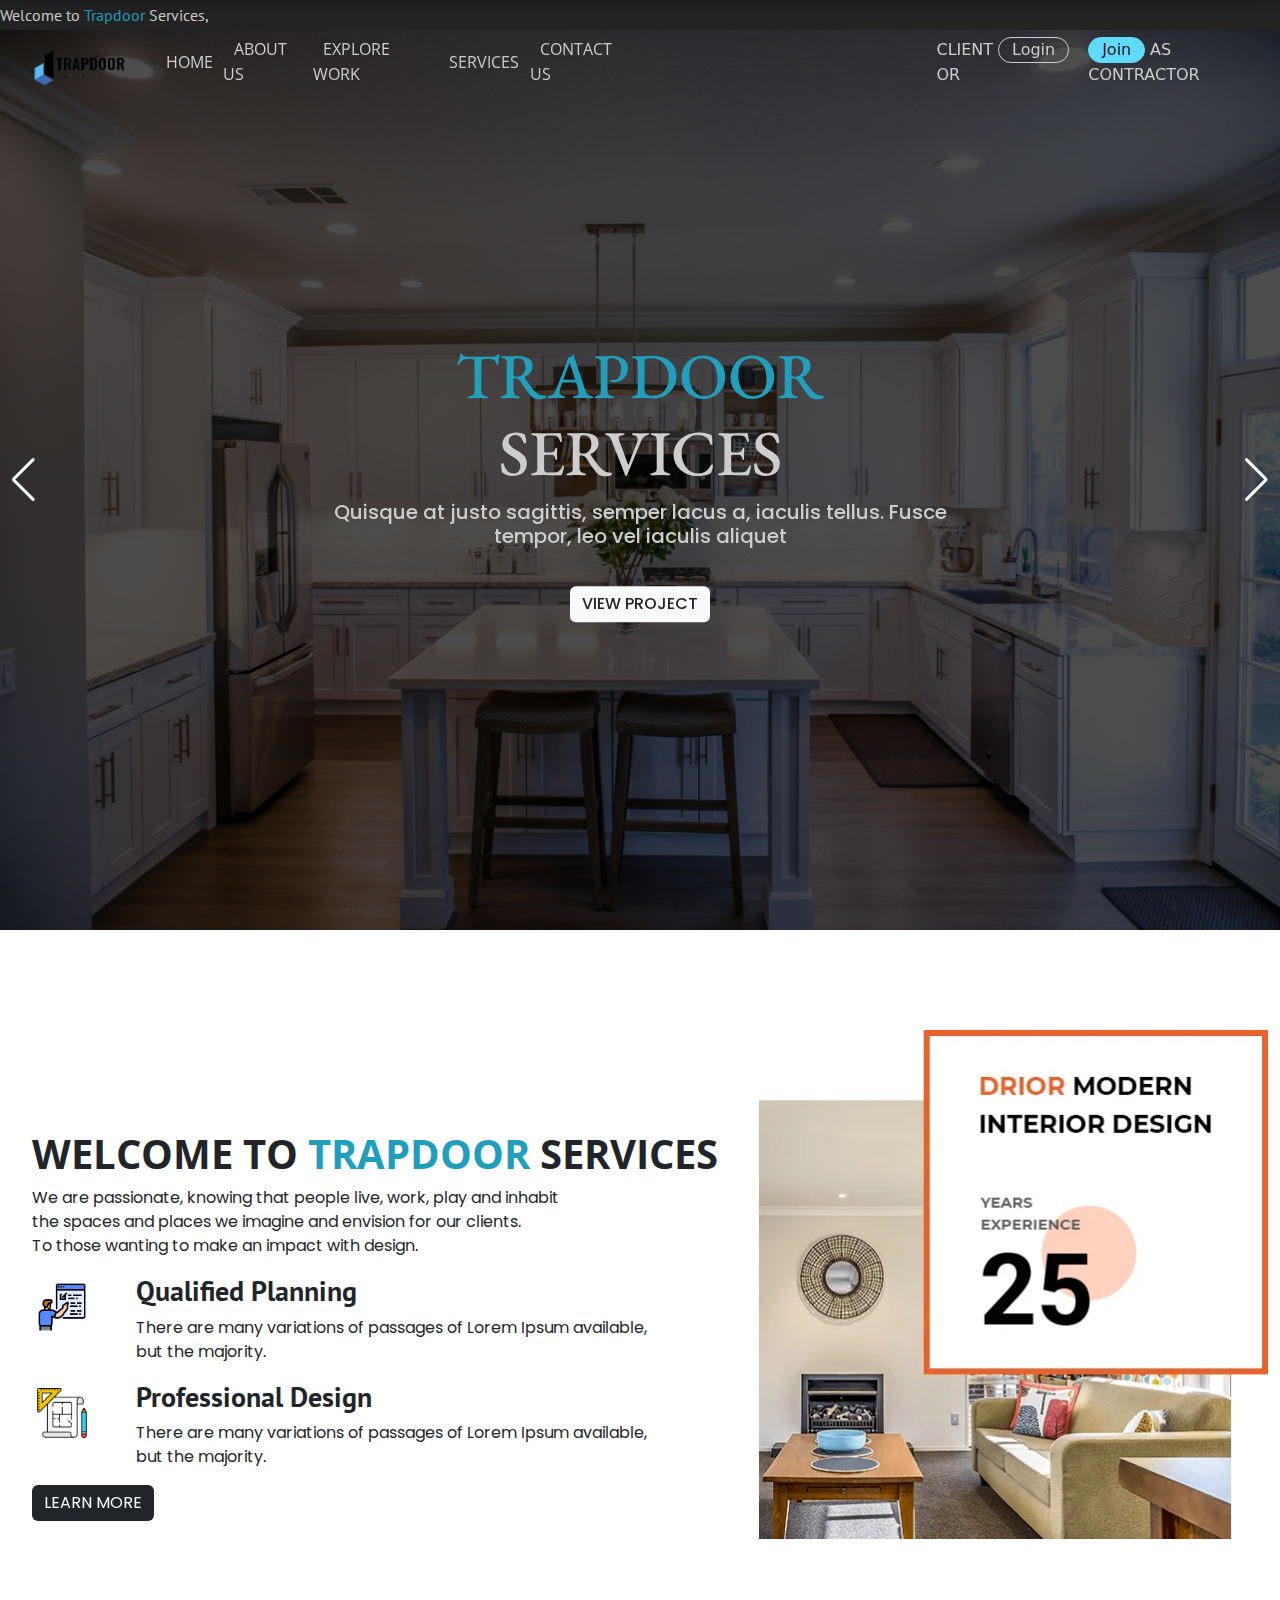
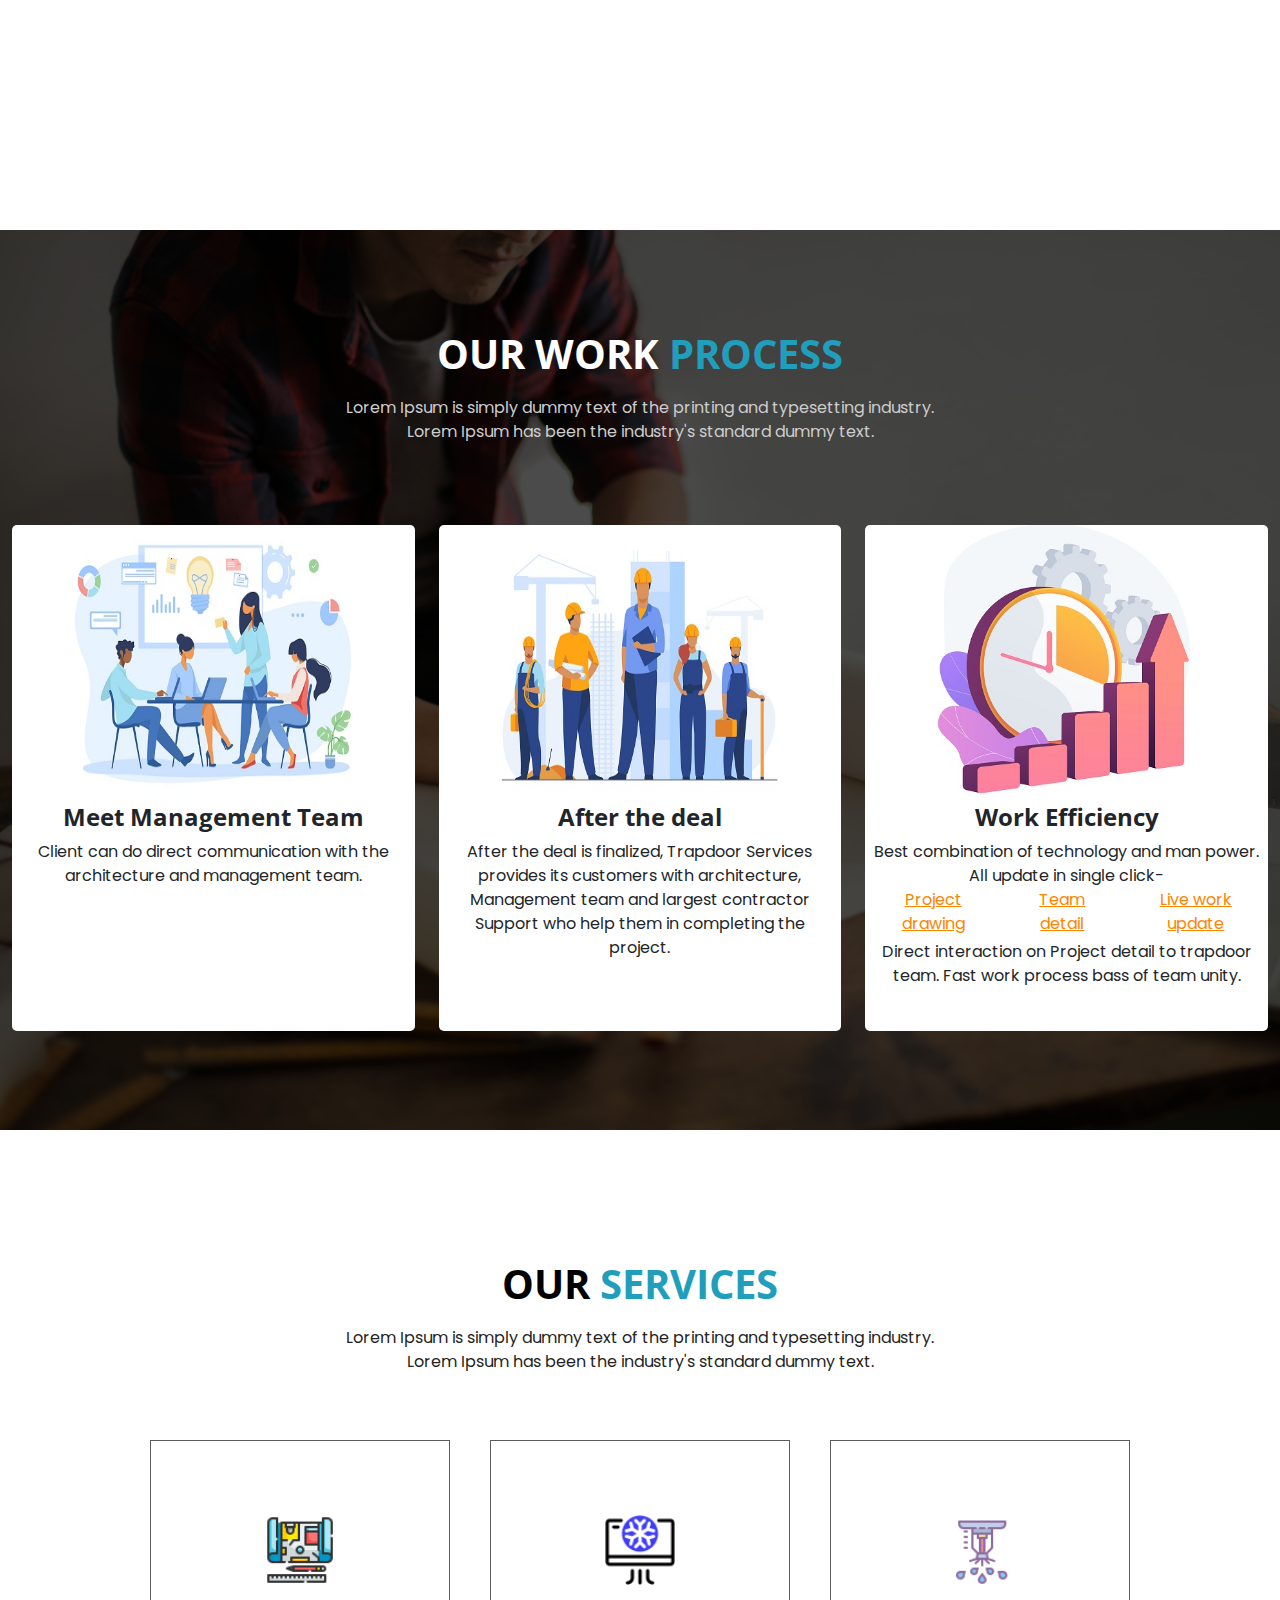
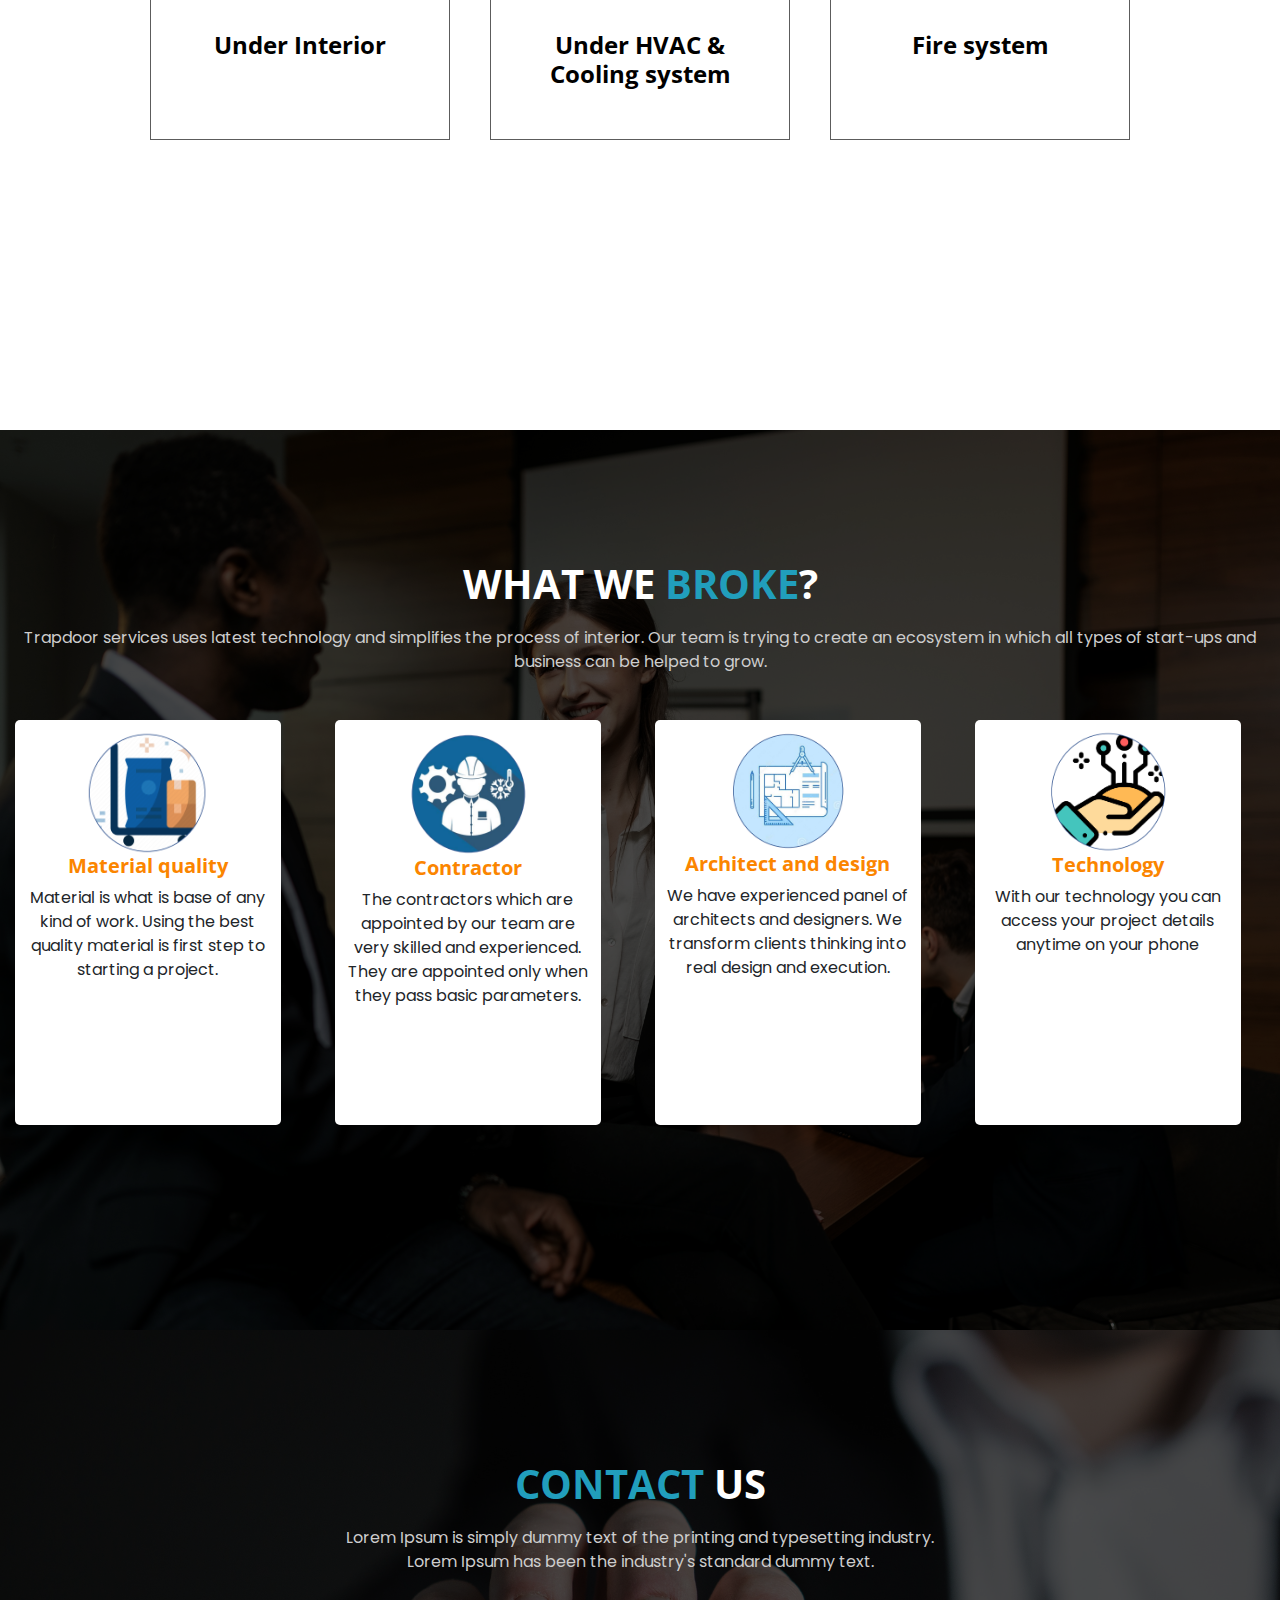
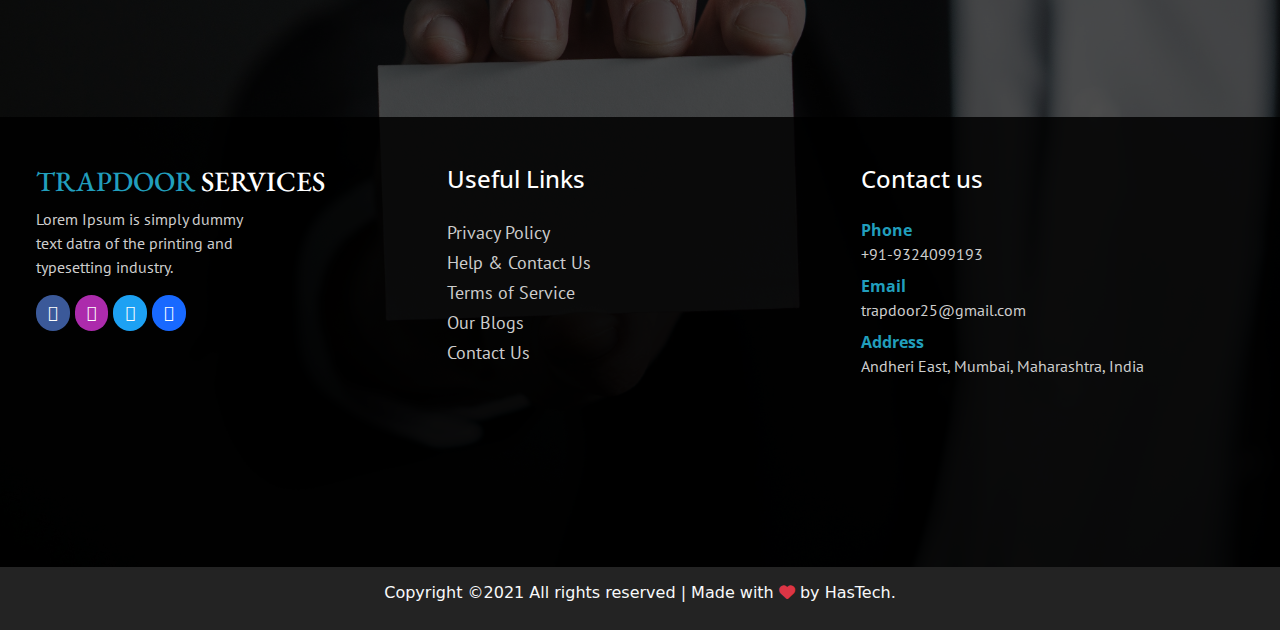
==== commit 7264097e: "Updated files" ====
--- a/index.html
+++ b/index.html
@@ -14,54 +14,72 @@
     <link href="https://unpkg.com/aos@2.3.1/dist/aos.css" rel="stylesheet">
 </head>
 <body>
+
+  <!-- Preloader -->
   <div id="preloader">
     <div id="status">&nbsp;</div>
   </div>
-    <div class="container-fluid px-0 header fixed-top">
+
+  <!-- Header -->
+    <div class="container-fluid px-0 header" id="navbar">
       <div class="nav-top">
         <div class="top-left">
             <p>Welcome to <span>Trapdoor</span> Services,</p>
         </div>
         <div class="top-right">
-            <p>Client <a href="">Login</a> or Join as <a href="">Contractor</a></p>
-        </div>
-    </div>
-    <nav class="navbar navbar-expand-sm" id="nav">
-        <div class="container-fluid px-0">
-          <a class="navbar-brand" href="javascript:void(0)">
-            <img src="./assets/Header/Trapdoor Logo.png" width="120px" alt="">
-          </a>
-          <button class="navbar-toggler" type="button" data-bs-toggle="collapse" data-bs-target="#mynavbar">
-            <span class="navbar-toggler-icon"></span>
-          </button>
-          <div class="collapse navbar-collapse text-center" id="mynavbar">
-            <ul class="navbar-nav">
-              <li class="nav-item hvr-bounce-to-bottom">
-                <a class="nav-link" href="#" id="link">Home</a>
-              </li>
-              <li class="nav-item hvr-bounce-to-bottom">
-                <a class="nav-link" href="./about-us/about-us.html" id="link">About us</a>
-              </li>
-              <li class="nav-item hvr-bounce-to-bottom">
-                <a class="nav-link" href="javascript:void(0)" id="link">Explore Work</a>
-              </li>
-              <li class="nav-item hvr-bounce-to-bottom">
-                <a class="nav-link" href="javascript:void(0)" id="link">Services</a>
-              </li>
-              <li class="nav-item hvr-bounce-to-bottom">
-                <a class="nav-link" href="javascript:void(0)" id="link">Contact us</a>
-              </li>
-            </ul>
-            <!-- <form class="d-flex">
-              <input class="form-control me-2" type="text" placeholder="Search">
-              <button class="btn btn-primary" type="button">Search</button>
-            </form> -->
-          </div>
-        </div>
+            
+        </div>
+      </div>
+      <nav>
+        <div class="logo">
+            <img src="./assets/Header/Trapdoor Logo.png" alt="Logo Image">
+        </div>
+        <div class="hamburger">
+            <div class="line1"></div>
+            <div class="line2"></div>
+            <div class="line3"></div>
+        </div>
+        <ul class="nav-links">
+            <li><a href="./index.html">Home</a></li>
+            <li><a href="./about-us/about-us.html">About us</a></li>
+            <li><a href="./explore-work/exploreWork.html">Explore work</a></li>
+            <li><a href="./services/services.html">Services</a></li>
+            <li><a href="./contact-us/contact.html">Contact Us</a></li>
+            <li class="right-nav">Client <button class="login-button" href="#">Login</button> or </li>
+            <li class=""><button class="join-button" href="#">Join</button> as Contractor</li>
+        </ul>
     </nav>
-    </div>    
+    </div>  
+
     <!-- Herp-page start -->
     <div class="container-fluid px-0 hero-pg">
+      <div class="nav-top">
+        <div class="top-left">
+            <p>Welcome to <span>Trapdoor</span> Services,</p>
+        </div>
+        <div class="top-right">
+            
+        </div>
+      </div>
+      <nav>
+        <div class="logo">
+            <img src="./assets/Header/Trapdoor Logo.png" alt="Logo Image">
+        </div>
+        <div class="hamburger">
+            <div class="line1"></div>
+            <div class="line2"></div>
+            <div class="line3"></div>
+        </div>
+        <ul class="nav-links">
+            <li><a href="./index.html">Home</a></li>
+            <li><a href="./about-us/about-us.html">About us</a></li>
+            <li><a href="./explore-work/exploreWork.html">Explore work</a></li>
+            <li><a href="./services/services.html">Services</a></li>
+            <li><a href="./contact-us/contact.html">Contact Us</a></li>
+            <li class="right-nav">Client <button class="login-button" href="#">Login</button> or </li>
+            <li class=""><button class="join-button" href="#">Join</button> as Contractor</li>
+        </ul>
+    </nav>
         <div class="swiper hero-Swiper">
             <div class="swiper-wrapper">
                 <div class="swiper-slide">
@@ -312,7 +330,7 @@
         </div>
         <div class="footer">
           <div class="row me-0">
-            <div class="col-lg-3 social-link pt-lg-5 ps-5">
+            <div class="col-lg-4 social-link pt-lg-5 ps-5">
               <h3><span>Trapdoor</span> Services</h3>
               <p>Lorem Ipsum is simply dummy <br>text datra of the printing and <br>typesetting industry.</p>
               <a href=""  class='fab fa-facebook-f btn rounded-pill btn-primary btn-floating' style="background: #3b5999;"></a>
@@ -320,9 +338,9 @@
               <a href=""  class='fab fa-twitter btn rounded-pill btn-primary btn-floating' style="background: #1da1f3;"></a>
               <a href=""  class='fab fa-linkedin-in btn rounded-pill btn-primary btn-floating' style="background: #1869ff;"></a>
             </div>
-            <div class="col-lg-3 useful-link pt-lg-5">
-              <h4>Useful Links</h4>
-              <ul class="pt-3 ps-0">
+            <div class="col-lg-4 useful-link pt-lg-5">
+              <h4 class="ps-3">Useful Links</h4>
+              <ul class="pt-3 ps-3">
                 <li><a href="">Privacy Policy</a></li>
                 <li><a href="">Help & Contact Us</a></li>
                 <li><a href="">Terms of Service</a></li>
@@ -330,7 +348,7 @@
                 <li><a href="">Contact Us</a></li>
               </ul>
             </div>
-            <div class="col-lg-2 contact-data pt-lg-5">
+            <div class="col-lg-4 contact-data pt-lg-5">
                 <h4>Contact us</h4>
                 <dl class="pt-3">
                   <dt>Phone</dt>
@@ -341,7 +359,6 @@
                   <dd>Andheri East, Mumbai, Maharashtra, India</dd>
                 </dl>
             </div>
-            <div class="col-lg-3"></div>
           </div>
         </div>
         <div class="footer-bottom text-light text-center fw-light pt-3">
--- a/style.css
+++ b/style.css
@@ -39,10 +39,13 @@
   }
 .header{
     width: 100%;
-    height: 100px;
-    background-color: rgba(255, 255, 255, 0.338);
-}
-.nav-top{
+    /* height: 100px; */
+    position: fixed;
+    top: -6.3rem;
+    z-index: 98;
+    transition: top 0.3s;
+}
+.header .nav-top{
     width: 100%;
     height: 30px;
     background: #232323;
@@ -52,27 +55,411 @@
     padding-top: 3px;
     font-family: 'PT Sans', sans-serif;
 }
-.nav-top .top-left span{
-    color: #219EBC;
-}
-.nav-top .top-right a{
+.header .nav-top .top-left span{
+    color: #219EBC;
+}
+.header .nav-top .top-right a{
     color: #219EBC;
     text-decoration: none;
 }
-nav .collapse {
-    /* justify-content:space-around; */
+/* nav .collapse {
+    margin-left: 50px;
+}
+nav .navbar-nav{
+    font-family: 'Open Sans', sans-serif;
+    text-transform: uppercase;
+}
+nav .navbar-nav a{
+    color: #000 !important;
+}
+nav .navbar-nav a:hover{
+    color: #219EBC !important;
+} */
+
+/* navbar start*/
+.header nav{
+    height: 4.4rem;
+    width: 100%;
+    background-color: #fff;
+    box-shadow: 0 3px 20px rgba(0, 0, 0, 0.2);
+    display: flex;
+    z-index: 999;
+}
+
+/*Styling logo*/
+.header .logo{
+    padding:1vh 1vw;
+    text-align: center;
+}
+.header .logo img {
+    
+    width: 120px;
+}
+
+/*Styling Links*/
+.header .nav-links{
+    display: flex;
+    list-style: none; 
+    width: 100vw;
+    padding: 0 0.8vw;
+    margin-top: 10px;
+    align-items: center;
+    text-transform: uppercase;
+}
+.header .nav-links li a{
+    text-decoration: none;
+    margin: 0 0.8vw;
+    color: #131418;
+    font-weight: 400;
+    font-family: 'Open Sans', sans-serif;
+}
+.header .nav-links li a:hover {
+    color: #61DAFB;
+}
+.header .nav-links li {
+    position: relative;
+    color: #131418;
+}
+.header .nav-links li a::before {
+    content: "";
+    display: block;
+    height: 3px;
+    width: 0%;
+    background-color: #61DAFB;
+    position: absolute;
+    top: 22px;
+    transition: all ease-in-out 250ms;
+    margin: 0 0 0 10%;
+}
+.header .nav-links li a:hover::before{
+    width: 80%;
+}
+.header .right-nav{
     margin-left: 300px;
-}
-nav .navbar-nav{
-    font-family: 'Open Sans', sans-serif;
+    margin-right: 5px;
+}
+
+/*Styling Buttons*/
+.header .login-button{
+    background-color: #131418;
+    border: #131418 1px solid;
+    border-radius: 15px;
+    padding: 0 0.8rem;
+    font-size: 1rem;
+    cursor: pointer;
+    color: #f2f5f7;
+}
+.header .login-button:hover {
+    color: #131418;
+    background-color: #61DAFB;
+    border: #61DAFB 1px solid;
+    transition: all ease-in-out 350ms;
+}
+.header .join-button{
+    color: #131418;
+    background-color: #61DAFB;
+    border: 1.5px solid #61DAFB;
+    border-radius: 2em;
+    padding: 0 0.8rem;
+    font-size: 1rem;
+    cursor: pointer;
+}
+.header .join-button:hover {
+    color: #f2f5f7;
+    background-color: #131418;
+    border:1.5px solid #131418;
+    transition: all ease-in-out 350ms;
+}
+
+/*Styling Hamburger Icon*/
+.hamburger div{
+    width: 30px;
+    height:3px;
+    background: #f2f5f7;
+    margin: 5px;
+    transition: all 0.3s ease;
+}
+.header .hamburger{
+     display: none;
+}
+
+/*Stying for small screens*/
+@media screen and (max-width: 800px){
+    .header nav{
+        position: fixed;
+        z-index: 3;
+    }
+    .header .hamburger{
+        display:block;
+        position: absolute;
+        cursor: pointer;
+        right: 5%;
+        top: 50%;
+        transform: translate(-5%, -50%);
+        z-index: 2;
+        transition: all 0.7s ease;
+    }
+    .nav-links{
+        position: fixed;
+        background: #fff;
+        color: #000 !important;
+        height: 100vh;
+        width: 100%;
+        flex-direction: column;
+        clip-path: circle(50px at 90% -20%);
+        -webkit-clip-path: circle(50px at 90% -10%);
+        transition: all 1s ease-out;
+        pointer-events: none;
+    }
+    .header .nav-links.open{
+        clip-path: circle(1000px at 90% -10%);
+        -webkit-clip-path: circle(1000px at 90% -10%);
+        pointer-events: all;
+    }
+    .header .nav-links li{
+        opacity: 0;
+    }
+    .header .nav-links li:nth-child(1){
+        transition: all 0.5s ease 0.2s;
+    }
+    .header .nav-links li:nth-child(2){
+        transition: all 0.5s ease 0.4s;
+    }
+    .header .nav-links li:nth-child(3){
+        transition: all 0.5s ease 0.6s;
+    }
+    .header .nav-links li:nth-child(4){
+        transition: all 0.5s ease 0.7s;
+    }
+    .header .nav-links li:nth-child(5){
+        transition: all 0.5s ease 0.8s;
+    }
+    .header .nav-links li:nth-child(6){
+        transition: all 0.5s ease 0.9s;
+        margin: 0;
+    }
+    .header .nav-links li:nth-child(7){
+        transition: all 0.5s ease 1s;
+        margin: 0;
+    }
+    .header li.fade{
+        opacity: 1 !important;
+    }
+}
+/*Animating Hamburger Icon on Click*/
+.header .toggle .line1{
+    transform: rotate(-45deg) translate(-5px,6px);
+}
+.header .toggle .line2{
+    transition: all 0.7s ease;
+    width:0;
+}
+.header .toggle .line3{
+    transform: rotate(45deg) translate(-5px,-6px);
+}
+/* navbar end */
+
+.hero-pg .nav-top{
+    width: 100%;
+    height: 30px;
+    background: #232323;
+    color: #cdcdcd;
+    display: flex;
+    justify-content: space-between;
+    padding-top: 3px;
+    font-family: 'PT Sans', sans-serif;
+}
+.hero-pg .nav-top .top-left span{
+    color: #219EBC;
+}
+.hero-pg .nav-top .top-right a{
+    color: #219EBC;
+    text-decoration: none;
+}
+
+/* navbar start*/
+.hero-pg nav{
+    height: 4.4rem;
+    width: 100%;
+    background-color: transparent;
+    /* box-shadow: 0 3px 20px rgba(0, 0, 0, 0.2); */
+    position: absolute;
+    display: flex;
+    z-index: 999;
+}
+
+/*Styling logo*/
+.hero-pg .logo{
+    padding:1vh 1vw;
+    text-align: center;
+}
+.hero-pg .logo img {
+    
+    width: 120px;
+}
+
+/*Styling Links*/
+.hero-pg .nav-links{
+    display: flex;
+    list-style: none; 
+    width: 100vw;
+    padding: 0 0.8vw;
+    margin-top: 10px;
+    align-items: center;
     text-transform: uppercase;
 }
-nav .navbar-nav a{
-    color: #000;
-}
-nav .navbar-nav a:hover{
-    color: #fff;
-}
+.hero-pg .nav-links li a{
+    text-decoration: none;
+    margin: 0 0.8vw;
+    color: #cdcdcd;
+    font-weight: 400;
+    font-family: 'Open Sans', sans-serif;
+}
+.hero-pg .nav-links li a:hover {
+    color: #61DAFB;
+}
+.hero-pg .nav-links li {
+    position: relative;
+    color: #cdcdcd;
+}
+.nav-links li a::before {
+    content: "";
+    display: block;
+    height: 3px;
+    width: 0%;
+    background-color: #61DAFB;
+    position: absolute;
+    top: 22px;
+    transition: all ease-in-out 250ms;
+    margin: 0 0 0 10%;
+}
+.hero-pg .nav-links li a:hover::before{
+    width: 80%;
+}
+.hero-pg .right-nav{
+    margin-left: 300px;
+    margin-right: 5px;
+}
+
+/*Styling Buttons*/
+.hero-pg .login-button{
+    background-color: transparent;
+    border: #cdcdcd 1px solid;
+    border-radius: 15px;
+    padding: 0 0.8rem;
+    font-size: 1rem;
+    cursor: pointer;
+    color: #cdcdcd;
+}
+.hero-pg .login-button:hover {
+    color: #131418;
+    background-color: #f2f5f7;
+    transition: all ease-in-out 350ms;
+}
+.hero-pg .join-button{
+    color: #131418;
+    background-color: #61DAFB;
+    border: 1.5px solid #61DAFB;
+    border-radius: 2em;
+    padding: 0 0.8rem;
+    font-size: 1rem;
+    cursor: pointer;
+}
+.hero-pg .join-button:hover {
+    color: #f2f5f7;
+    background-color: transparent;
+    border:1.5px solid #f2f5f7;
+    transition: all ease-in-out 350ms;
+}
+
+/*Styling Hamburger Icon*/
+.hero-pg .hamburger div{
+    width: 30px;
+    height:3px;
+    background: #f2f5f7;
+    margin: 5px;
+    transition: all 0.3s ease;
+}
+.hero-pg .hamburger{
+    display: none;
+}
+
+/*Stying for small screens*/
+@media screen and (max-width: 800px){
+    .hero-pg nav{
+        position: fixed;
+        z-index: 3;
+    }
+    .hero-pg .hamburger{
+        display:block;
+        position: absolute;
+        cursor: pointer;
+        right: 5%;
+        top: 50%;
+        transform: translate(-5%, -50%);
+        z-index: 2;
+        transition: all 0.7s ease;
+    }
+    .hero-pg .nav-links{
+        position: fixed;
+        background: #fff;
+        color: #000 !important;
+        height: 100vh;
+        width: 100%;
+        flex-direction: column;
+        clip-path: circle(50px at 90% -20%);
+        -webkit-clip-path: circle(50px at 90% -10%);
+        transition: all 1s ease-out;
+        pointer-events: none;
+    }
+    .hero-pg .nav-links.open{
+        clip-path: circle(1000px at 90% -10%);
+        -webkit-clip-path: circle(1000px at 90% -10%);
+        pointer-events: all;
+    }
+    .hero-pg .nav-links li{
+        opacity: 0;
+    }
+    .hero-pg .nav-links li:nth-child(1){
+        transition: all 0.5s ease 0.2s;
+    }
+    .hero-pg .nav-links li:nth-child(2){
+        transition: all 0.5s ease 0.4s;
+    }
+    .hero-pg .nav-links li:nth-child(3){
+        transition: all 0.5s ease 0.6s;
+    }
+    .hero-pg .nav-links li:nth-child(4){
+        transition: all 0.5s ease 0.7s;
+    }
+    .hero-pg .nav-links li:nth-child(5){
+        transition: all 0.5s ease 0.8s;
+    }
+    .hero-pg .nav-links li:nth-child(6){
+        transition: all 0.5s ease 0.9s;
+        margin: 0;
+    }
+    .hero-pg .nav-links li:nth-child(7){
+        transition: all 0.5s ease 1s;
+        margin: 0;
+    }
+    .hero-pg li.fade{
+        opacity: 1 !important;
+    }
+}
+/*Animating Hamburger Icon on Click*/
+.hero-pg .toggle .line1{
+    transform: rotate(-45deg) translate(-5px,6px);
+}
+.hero-pg .toggle .line2{
+    transition: all 0.7s ease;
+    width:0;
+}
+.hero-pg .toggle .line3{
+    transform: rotate(45deg) translate(-5px,-6px);
+}
+/* navbar end */
+
 .hero-pg .swiper {
     width: 100%;
     height: 100vh;
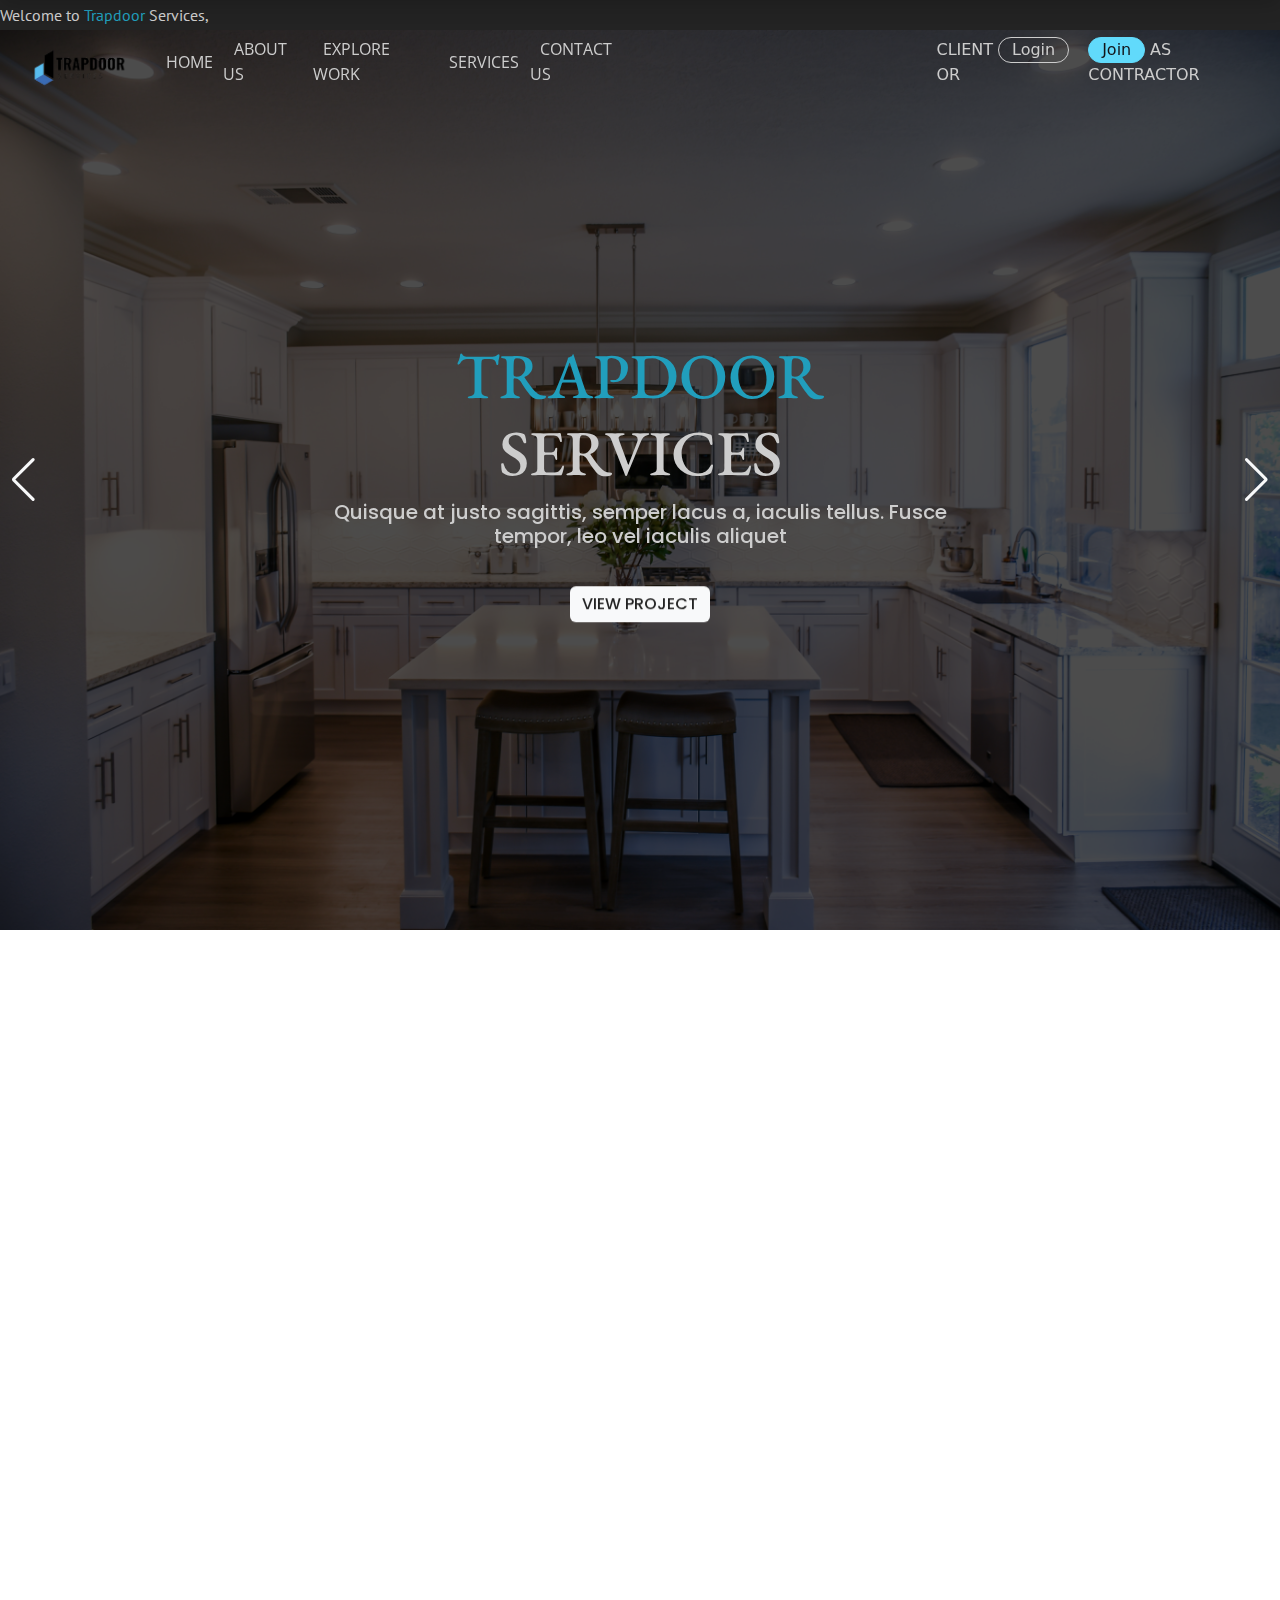
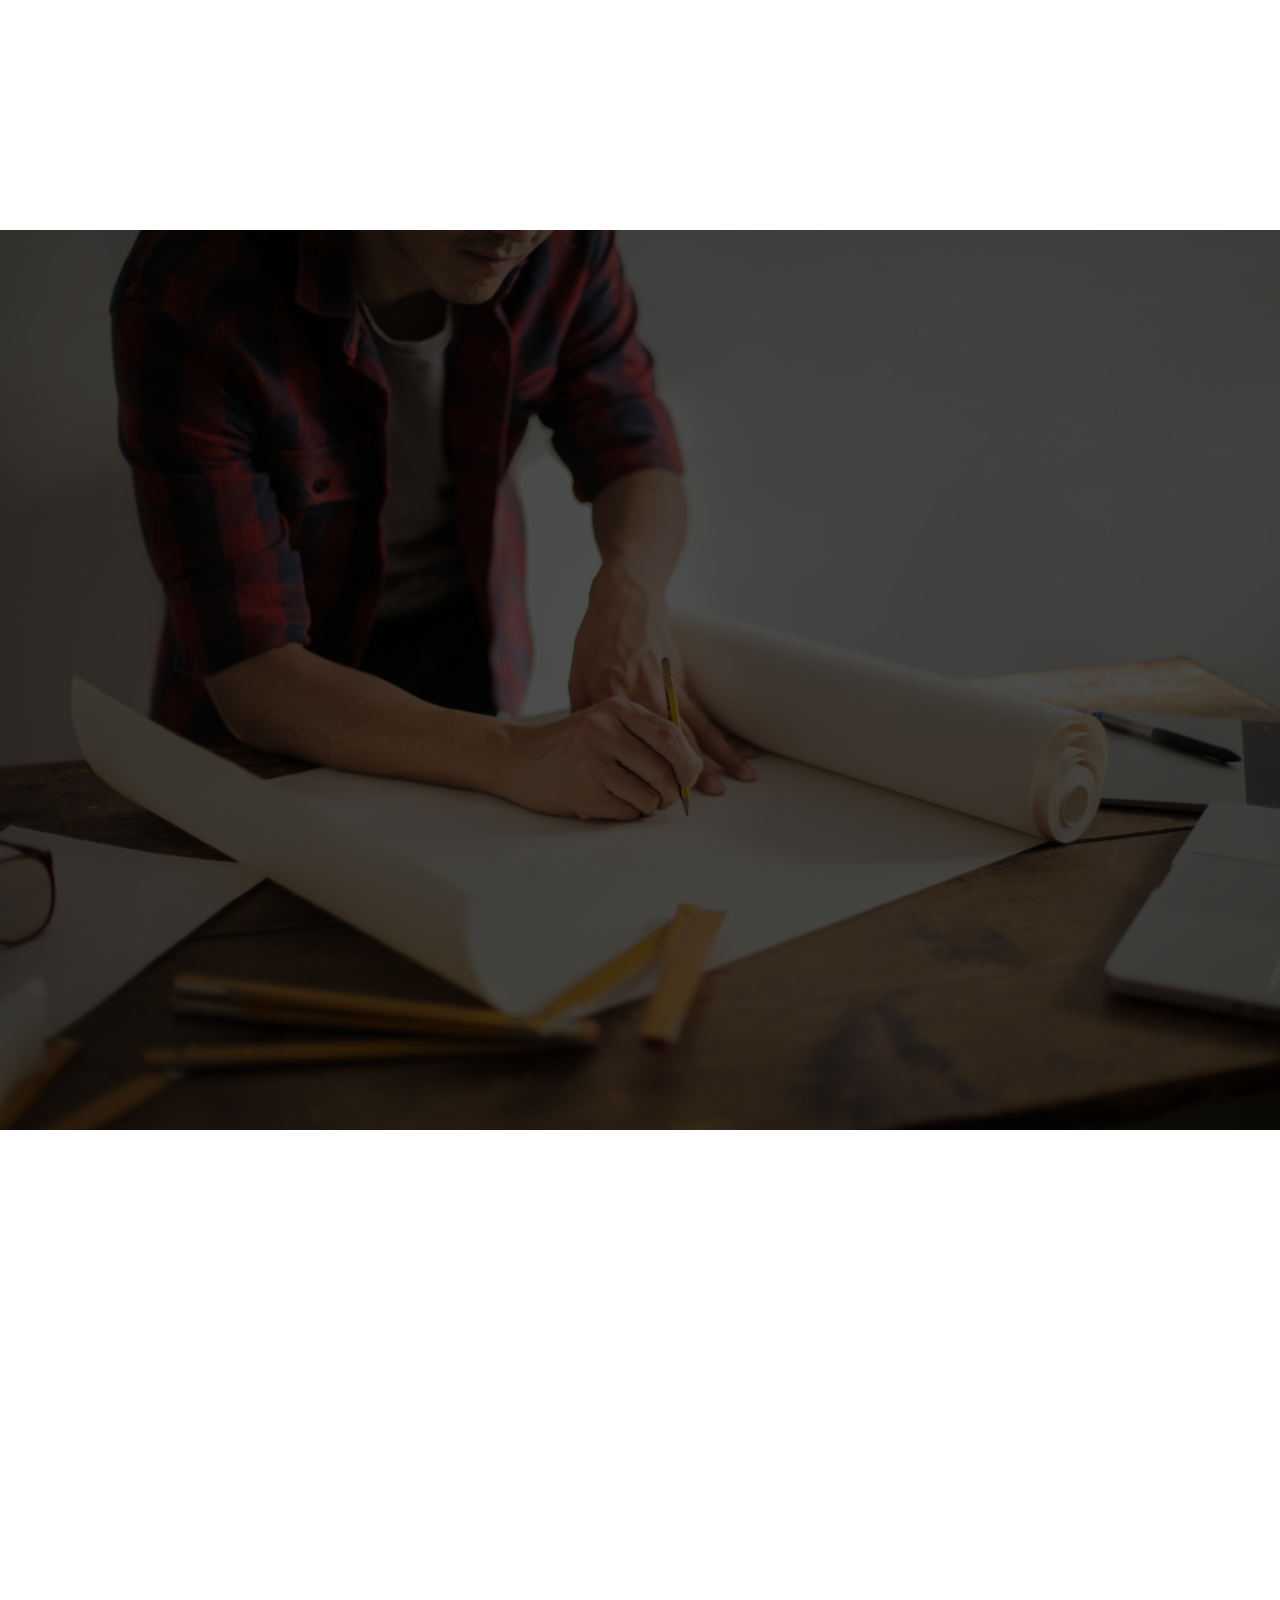
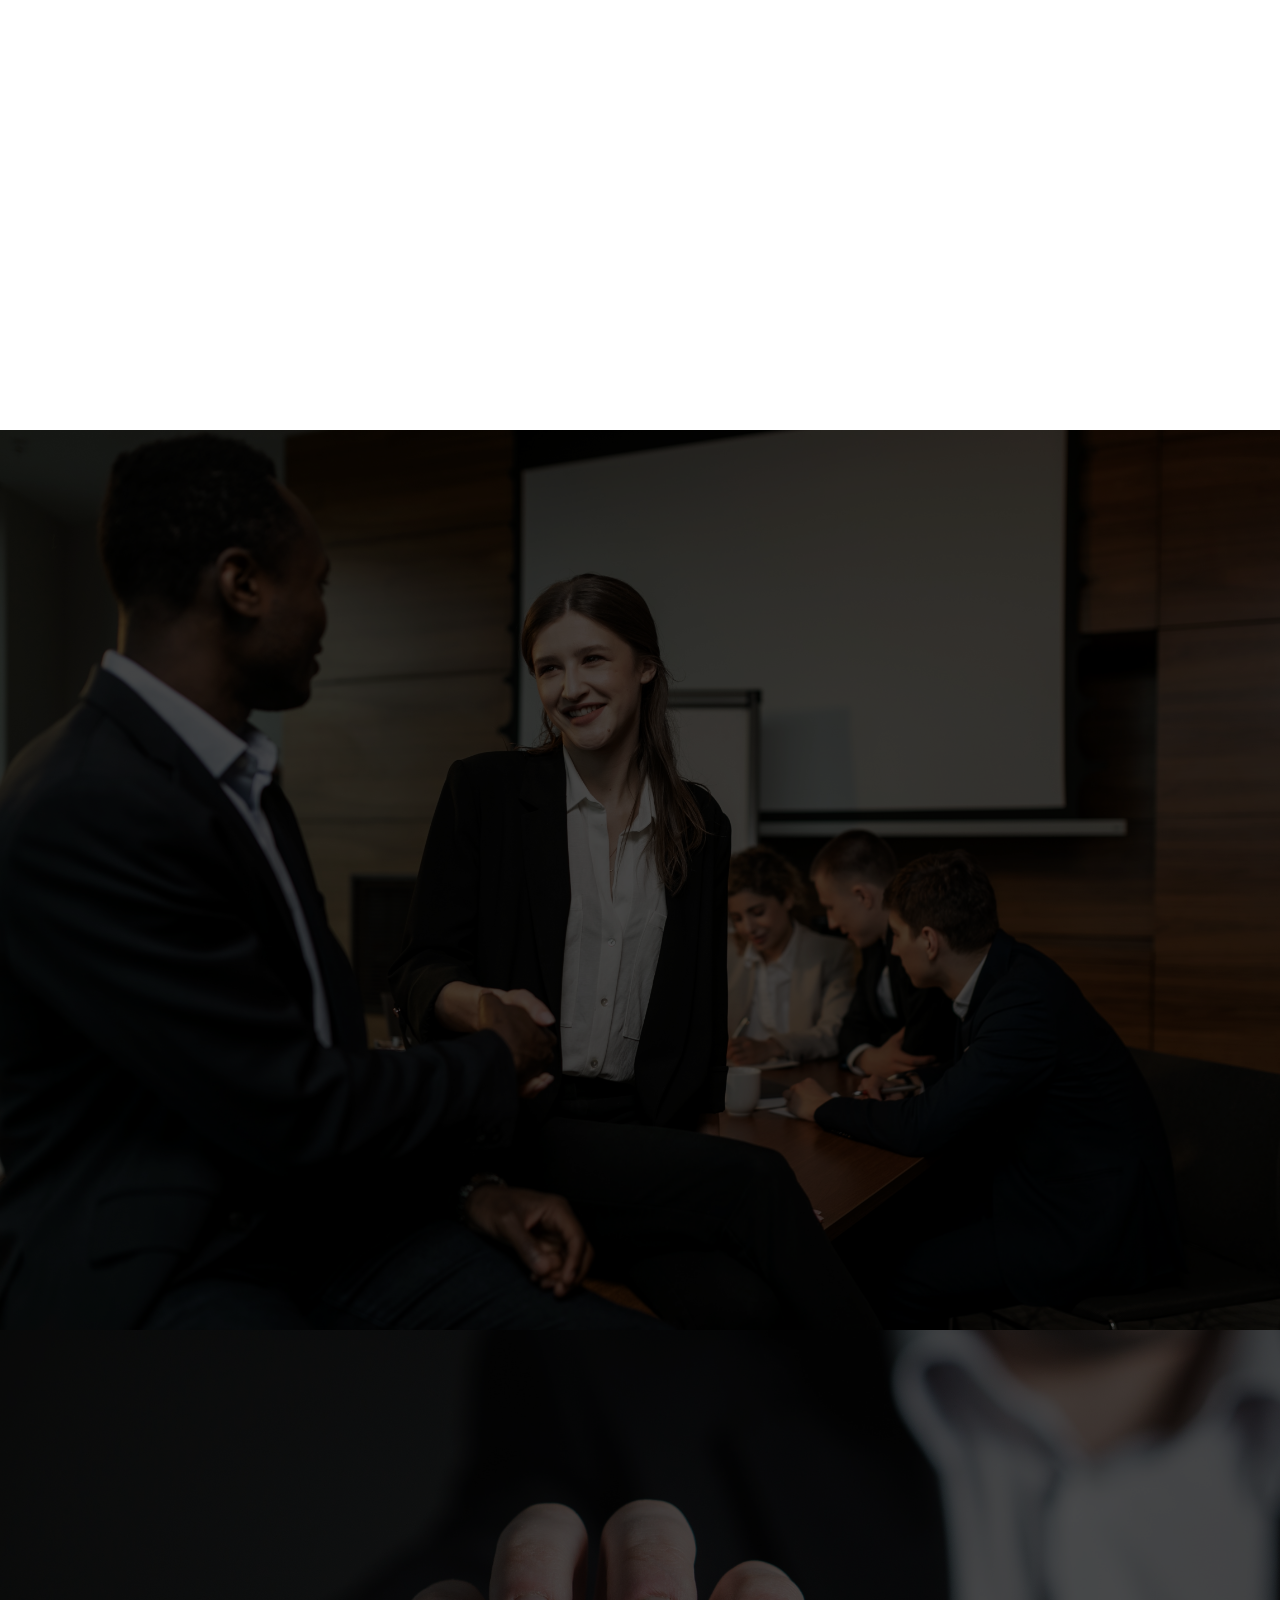
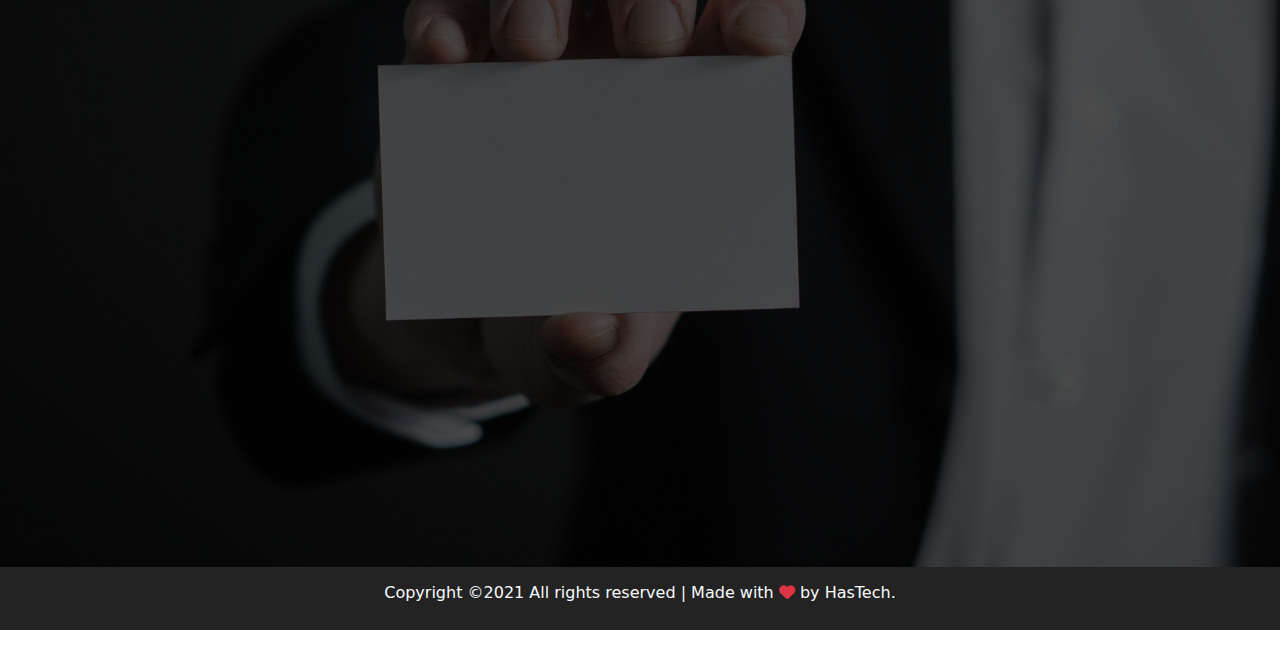
==== commit 25131f98: "updated" ====
--- a/index.html
+++ b/index.html
@@ -87,7 +87,7 @@
                     <div class="content">
                         <h1 data-aos="fade-up" data-aos-duration="1000"><span>Trapdoor</span> Services</h1>
                         <h5 data-aos="fade-up" data-aos-duration="2000">Quisque at justo sagittis, semper lacus a, iaculis tellus. Fusce tempor, leo vel iaculis aliquet</h5>
-                        <button class="btn rounded btn-light hvr-bounce-to-right" data-aos="fade-up" data-aos-duration="3000">View Project</button>
+                        <button class="btn rounded btn-light hvr-bounce-to-right">View Project</button>
                     </div>
                 </div>
                 <div class="swiper-slide">
@@ -95,7 +95,7 @@
                     <div class="content">
                         <h1 data-aos="fade-up" data-aos-duration="1000"><span>Trapdoor</span> Services</h1>
                         <h5 data-aos="fade-up" data-aos-duration="2000">Quisque at justo sagittis, semper lacus a, iaculis tellus. Fusce tempor, leo vel iaculis aliquet</h5>
-                        <button class="btn rounded btn-light" data-aos="fade-up" data-aos-duration="3000">View Project</button>
+                        <button class="btn rounded btn-light">View Project</button>
                     </div>
                 </div>
             </div> 
@@ -106,7 +106,7 @@
     <!-- second-page start -->
     <div class="container-fluid second-pg">
          <div class="row">
-            <div class="col-lg-7 second-pg-left">
+            <div class="col-lg-7 second-pg-left" data-aos="fade-right" data-aos-duration="2000">
                 <div class="left-content">
                     <h1>Welcome to <span>Trapdoor</span> Services</h1>
                     <p>We are passionate, knowing that people live, work, play and inhabit <br>the spaces and places we imagine and envision for our clients. <br>To those wanting to make an impact with design.</p>
@@ -116,7 +116,7 @@
                     <img src="./assets/second-pg/planning.png" width="50px" alt="">
                   </div>
                   <div class="col-10 row-content">
-                     <h3>Qualified Planning</h3>
+                     <h4>Qualified Planning</h4>
                      <p>There are many variations of passages of Lorem Ipsum available, <br>but the majority.</p>
                   </div>
                 </div>
@@ -125,46 +125,50 @@
                      <img src="./assets/second-pg/interior-design.png" width="50px" alt="">
                   </div>
                   <div class="col-10 row-content">
-                     <h3>Professional Design</h3>
+                     <h4>Professional Design</h4>
                      <p>There are many variations of passages of Lorem Ipsum available, <br>but the majority.</p>
                   </div>
                 </div>
-                <button class="btn border-0 rounded btn-dark text-light text-uppercase hvr-bounce-to-right">Learn More</button>
-            </div>
-            <div class="col-lg-5 second-pg-right">
-                <img src="./assets/second-pg/banner-2.png" class="img-fluid" alt="">
+                <div class="row">
+                  <div class="col-2 row-icon text-center pt-2">
+                     <img src="./assets/second-pg/icons8-best-price-64.png" width="50px" alt="">
+                  </div>
+                  <div class="col-10 row-content">
+                     <h4>Best Price</h4>
+                     <p>There are many variations of passages of Lorem Ipsum available, <br>but the majority.</p>
+                  </div>
+                </div>
+                <div class="row">
+                  <div class="col-2 row-icon text-center">
+                     <img src="./assets/second-pg/3886130.jpg" width="100px" alt="">
+                  </div>
+                  <div class="col-10 row-content">
+                     <h4>Service choose</h4>
+                     <p>There are many variations of passages of Lorem Ipsum available, <br>but the majority.</p>
+                  </div>
+                </div>
+            </div>
+            <div class="col-lg-5 second-pg-right" data-aos="fade-left" data-aos-duration="2000">
+              <div class="row">
+                <div class="col-lg-6 img img-1 mt-3 me-3"></div>
+                <div class="col-lg-6 img img-2 mt-3"></div>
+                <div class="col-lg-6 img img-3 mt-3 me-3"></div>
+                <div class="col-lg-6 img img-4 mt-3"></div>
+               </div>
             </div>
          </div>
     </div>
     <!-- thirt-page start -->
     <div class="container-fluid third-pg px-0">
       <div class="layer">
-        <div class="third-pg-content text-center">
+        <div class="third-pg-content text-center"  data-aos="fade-down" data-aos-duration="2000">
           <h1>Our Work <span>Process</span></h1>
           <p>Lorem Ipsum is simply dummy text of the printing and typesetting industry. <br>Lorem Ipsum has been the industry's standard dummy text.</p>
         </div>
-        <!-- <div class="content-box">
-          <div class="box">
-            <i class="fa fa-users" aria-hidden="true"></i>
-            <h4>Meet the Client</h4>
-          </div>
-          <div class="box">
-            <i class="fa fa-lightbulb" aria-hidden="true"></i>
-            <h4>Make Ideas</h4>
-          </div>
-          <div class="box">
-            <i class="fa fa-line-chart" aria-hidden="true"></i>
-            <h4>Development</h4>
-          </div>
-          <div class="box">
-            <i class="fa fa-building" aria-hidden="true"></i>
-            <h4>Test & Launch</h4>
-          </div>
-        </div> -->
-        <div class="row content-box">
+        <div class="row content-box"  data-aos="fade-up" data-aos-duration="2000">
           <div class="col-lg-4">
               <div class="box text-center">
-                <img src="./assets/Third-pg/box-1.jpg" class="rounded" width="80%" height="55%" alt="">
+                <img src="./assets/Third-pg/box-1.jpg" class="rounded" width="70%" height="50%" alt="">
                 <div class="box-body text-center px-2">
                   <h4>Meet Management Team</h4>
                   <p>Client can do direct communication with the architecture and management team.</p>
@@ -173,7 +177,7 @@
           </div>
           <div class="col-lg-4">
             <div class="box text-center">
-              <img src="./assets/Third-pg/box-2.jpg" class="rounded" width="80%" height="55%" alt="">
+              <img src="./assets/Third-pg/box-2.jpg" class="rounded" width="70%" height="50%" alt="">
               <div class="box-body text-center px-2">
                 <h4>After the deal</h4>
                 <p>After the deal is finalized, Trapdoor Services provides its customers with architecture, Management team and largest contractor Support who help them in completing the project.</p>
@@ -182,7 +186,7 @@
           </div>
           <div class="col-lg-4">
             <div class="box text-center">
-              <img src="./assets/Third-pg/box-3.jpg" class="rounded" width="80%" height="55%" alt="">
+              <img src="./assets/Third-pg/box-3.jpg" class="rounded" width="65%" height="50%" alt="">
               <div class="box-body-last text-center px-2">
                 <h4>Work Efficiency</h4>
                 <p>Best combination of technology and man power. All update in single click-</p>
@@ -201,15 +205,15 @@
     </div>
     <!-- forth-Page start -->
     <div class="container-fluid forth-pg">
-      <div class="forth-pg-content text-center">
+      <div class="forth-pg-content text-center"  data-aos="fade-down" data-aos-duration="2000">
         <h1>Our <span>Services</span></h1>
         <p>Lorem Ipsum is simply dummy text of the printing and typesetting industry. <br>Lorem Ipsum has been the industry's standard dummy text.</p>
       </div>
-      <div class="content-box">
+      <div class="content-box"  data-aos="fade-up" data-aos-duration="2000">
         <div class="box">
           <div class="box1-body">
             <div class="img">
-              <img src="./assets/forth-pg/interior.png" width="70px" height="70px" alt="">
+              <img src="./assets/forth-pg/interior.png" width="50px" height="50px" alt="">
             </div>
             <h4>Under Interior</h4>
           </div>
@@ -217,7 +221,7 @@
         <div class="box">
           <div class="box2-body">
             <div class="img">
-              <img src="./assets/forth-pg/cooling system.png" width="70px" height="70px" alt="">
+              <img src="./assets/forth-pg/cooling system.png" width="50px" height="50px" alt="">
             </div>
             <h4>Under HVAC & <br>Cooling system</h4>
           </div>
@@ -225,7 +229,7 @@
         <div class="box">
           <div class="box3-body">
             <div class="img">
-              <img src="./assets/forth-pg/fire-system.png" width="70px" height="70px" alt="">
+              <img src="./assets/forth-pg/fire-system.png" width="50px" height="50px" alt="">
             </div>
             <h4>Fire system</h4>
           </div>
@@ -235,60 +239,11 @@
     <!-- fifth-page start -->
     <div class="container-fluid px-0 fifth-pg">
       <div class="layer">
-        <div class="fifth-pg-content text-center">
+        <div class="fifth-pg-content text-center"  data-aos="fade-down" data-aos-duration="2000">
           <h1>What we <span>Broke</span>?</h1>
           <p>Trapdoor services uses latest technology and simplifies the process of interior. Our team is trying to create an ecosystem in which all types of start-ups and business can be helped to grow.</p>
         </div>
-        <!-- <div class="swiper fifth-pg-swiper">
-          <div class="swiper-wrapper">
-            <div class="swiper-slide">
-              <div class="row">
-                <div class="col-lg-4 text-center pt-lg-5 mt-lg-3">
-                  <img src="./assets/fifth-pg/slide-1.jpg" class="img-1 img-fluid" width="80%" alt="">
-                  <img src="./assets/fifth-pg/profile-pic-1.jpg" class="img-2 img-fluid" alt="">
-                </div>
-                <div class="col-lg-8 pt-lg-4">
-                  <i class="fa fa-quote-right" aria-hidden="true"></i>
-                  <p>Today we can tell you, thanks to your passion, hard work creativity, and expertise, you <br>delivered us the most beautiful house ever! It's been a beautiful ride, there were up's <br>and down's, frustrations, delays at the same time great looks.</p>
-                  <h5>Astley Fletcher</h5>
-                  <h6>New York city</h6>
-                </div>
-              </div>              
-            </div>
-            <div class="swiper-slide">
-              <div class="row">
-                <div class="col-lg-4 text-center pt-lg-5 mt-lg-3">
-                  <img src="./assets/fifth-pg/slide-2.jpg" class="img-1 img-fluid" width="80%" alt="">
-                  <img src="./assets/fifth-pg/profile-pic-2.jpg" class="img-2 img-fluid" alt="">
-                </div>
-                <div class="col-lg-8 pt-lg-4">
-                  <i class="fa fa-quote-right" aria-hidden="true"></i>
-                  <p>Today we can tell you, thanks to your passion, hard work creativity, and expertise, you <br>delivered us the most beautiful house ever! It's been a beautiful ride, there were up's <br>and down's, frustrations, delays at the same time great looks.</p>
-                  <h5>Ben Strokes</h5>
-                  <h6>Manchester city</h6>
-                </div>
-              </div>               
-            </div>
-            <div class="swiper-slide">
-              <div class="row">
-                <div class="col-lg-4 text-center pt-lg-5 mt-lg-3">
-                  <img src="./assets/fifth-pg/slide-3.jpg" class="img-1 img-fluid" width="80%" alt="">
-                  <img src="./assets/fifth-pg/profile-pic-3.jpg" class="img-2 img-fluid" alt="">
-                </div>
-                <div class="col-lg-8 pt-lg-4">
-                  <i class="fa fa-quote-right" aria-hidden="true"></i>
-                  <p>Today we can tell you, thanks to your passion, hard work creativity, and expertise, you <br>delivered us the most beautiful house ever! It's been a beautiful ride, there were up's <br>and down's, frustrations, delays at the same time great looks.</p>
-                  <h5>Jason Roy</h5>
-                  <h6>Paris</h6>
-                </div>
-              </div>          
-            </div>
-          </div>
-            <div class="swiper-pagination"></div>
-            <div class="swiper-button-prev text-light"></div>
-            <div class="swiper-button-next text-light"></div>
-        </div> -->
-        <div class="row">
+        <div class="row"  data-aos="fade-up" data-aos-duration="2000">
           <div class="col-lg-3">
             <div class="box text-center">
               <img src="./assets/fifth-pg/banner5.png" alt="" width="50%">
@@ -324,11 +279,11 @@
     <!-- sixth-page start -->
     <div class="container-fluid px-0 sixth-pg">
       <div class="layer">
-        <div class="sixth-pg-content text-center">
+        <div class="sixth-pg-content text-center"  data-aos="fade-down" data-aos-duration="2000">
           <h1><span>Contact</span> us</h1>
           <p>Lorem Ipsum is simply dummy text of the printing and typesetting industry. <br>Lorem Ipsum has been the industry's standard dummy text.</p>
         </div>
-        <div class="footer">
+        <div class="footer"  data-aos="fade-up" data-aos-duration="2000">
           <div class="row me-0">
             <div class="col-lg-4 social-link pt-lg-5 ps-5">
               <h3><span>Trapdoor</span> Services</h3>
--- a/style.css
+++ b/style.css
@@ -522,7 +522,7 @@
     height: 100vh !important;
 }
 .second-pg-left .left-content{
-    margin-top: 200px;
+    margin-top: 70px;
     padding-left: 20px;
 }
 .second-pg-left .left-content h1{
@@ -536,11 +536,44 @@
 .second-pg-left .left-content p{
     font-family: 'Poppins', sans-serif;
 }
-.second-pg-right{
-    /* background-image: url('./assets/second-pg/banner-2.png');
-    background-size: 100% 100%;
-    background-repeat: no-repeat; */
+.second-pg .second-pg-right{
     margin-top: 100px !important;
+    overflow: hidden;
+}
+.second-pg .second-pg-right .img{
+    background-color: #cdcdcd;
+}
+.second-pg .second-pg-right .img-1{
+    width: 250px;
+    height: 180px;
+    border-radius: 8px;
+    background: url("./about-us/assets/second-page/1651156251.jpg");
+    background-size: cover;
+    background-repeat: no-repeat;
+}
+.second-pg .second-pg-right .img-2{
+    width: 250px;
+    height: 180px;
+    border-radius: 8px;
+    background: url("./about-us/assets/second-page/1651156263.jpg");
+    background-size: cover;
+    background-repeat: no-repeat;
+}
+.second-pg .second-pg-right .img-3{
+    width: 250px;
+    height: 180px;
+    border-radius: 8px;
+    background: url("./about-us/assets/second-page/1651156280.jpg");
+    background-size: cover;
+    background-repeat: no-repeat;
+}
+.second-pg .second-pg-right .img-4{
+    width: 250px;
+    height: 180px;
+    border-radius: 8px;
+    background: url("./about-us/assets/second-page/1651156502.jpg");
+    background-size: cover;
+    background-repeat: no-repeat;
 }
 .second-pg-left .row-content h3{
     font-family: 'PT Sans', sans-serif;
@@ -671,6 +704,7 @@
     background-color: #fff;
     text-align: center;
     border: #5c5c5c solid 1px;
+    border-radius: 10px;
     margin: 50px 20px;
     overflow: hidden;
     /* padding: 50px 0; */
@@ -778,11 +812,11 @@
     display: block;
 }
 .forth-pg .content-box .box .img{
-    width: 120px;
-    height: 120px;
+    width: 100px;
+    height: 100px;
     border-radius: 50%;
-    background-color: rgba(255, 255, 255, 0.518);
-    padding: 24px;
+    background-color: rgba(255, 255, 255);
+    padding: 22px;
     margin: 0 auto;
     position: relative;
 }
@@ -877,18 +911,23 @@
         height: 75%;
         margin: 0px auto;
         margin-top: 30px;
-        padding: 10px;
+        padding: 12px;
         border-radius: 5px;
         background-color: #fff !important;
-    
+        box-shadow: rgba(0, 0, 0, 0.1) 0px 0px 5px 0px, rgba(0, 0, 0, 0.1) 0px 0px 1px 0px;
+        transition: all 0.6s ease;
+  }
+  .fifth-pg .layer .row .box:hover{
+        box-shadow: rgba(28, 210, 255, 0.199) -10px 10px, rgba(28, 255, 255, 0.19) -20px 20px ;
   }
   .fifth-pg .layer .row .box h5{
     font-family: 'Open Sans', sans-serif;
     font-weight: bold;
-    color: #FB8500;
+    color: #219EBC;
   }
   .fifth-pg .layer .row .box p{
     font-family: 'Poppins', sans-serif;
+    font-size:14px;
   }
   .sixth-pg{
     width: 100%;
@@ -917,7 +956,7 @@
 }
 .sixth-pg .layer .footer{
     height: 50%;
-    background: rgba(0, 0, 0, 0.842);
+    background: #000;
     color: #fff;
 }
 .sixth-pg .layer .footer-bottom{
--- a/hover.css
+++ b/hover.css
@@ -131,3 +131,46 @@
   -webkit-transition-timing-function: cubic-bezier(0.52, 1.64, 0.37, 0.66);
   transition-timing-function: cubic-bezier(0.52, 1.64, 0.37, 0.66);
 }
+
+/* Float Shadow */
+.hvr-float-shadow {
+  display: inline-block;
+  vertical-align: middle;
+  -webkit-transform: perspective(1px) translateZ(0);
+  transform: perspective(1px) translateZ(0);
+  box-shadow: 0 0 1px rgba(0, 0, 0, 0);
+  position: relative;
+  -webkit-transition-duration: 0.3s;
+  transition-duration: 0.3s;
+  -webkit-transition-property: transform;
+  transition-property: transform;
+}
+.hvr-float-shadow:before {
+  pointer-events: none;
+  position: absolute;
+  z-index: -1;
+  content: '';
+  top: 100%;
+  left: 5%;
+  height: 10px;
+  width: 90%;
+  opacity: 0;
+  background: -webkit-radial-gradient(center, ellipse, rgba(0, 0, 0, 0.35) 0%, rgba(0, 0, 0, 0) 80%);
+  background: radial-gradient(ellipse at center, rgba(0, 0, 0, 0.35) 0%, rgba(0, 0, 0, 0) 80%);
+  /* W3C */
+  -webkit-transition-duration: 0.3s;
+  transition-duration: 0.3s;
+  -webkit-transition-property: transform, opacity;
+  transition-property: transform, opacity;
+}
+.hvr-float-shadow:hover, .hvr-float-shadow:focus, .hvr-float-shadow:active {
+  -webkit-transform: translateY(-5px);
+  transform: translateY(-5px);
+  /* move the element up by 5px */
+}
+.hvr-float-shadow:hover:before, .hvr-float-shadow:focus:before, .hvr-float-shadow:active:before {
+  opacity: 1;
+  -webkit-transform: translateY(5px);
+  transform: translateY(5px);
+  /* move the element down by 5px (it will stay in place because it's attached to the element that also moves up 5px) */
+}
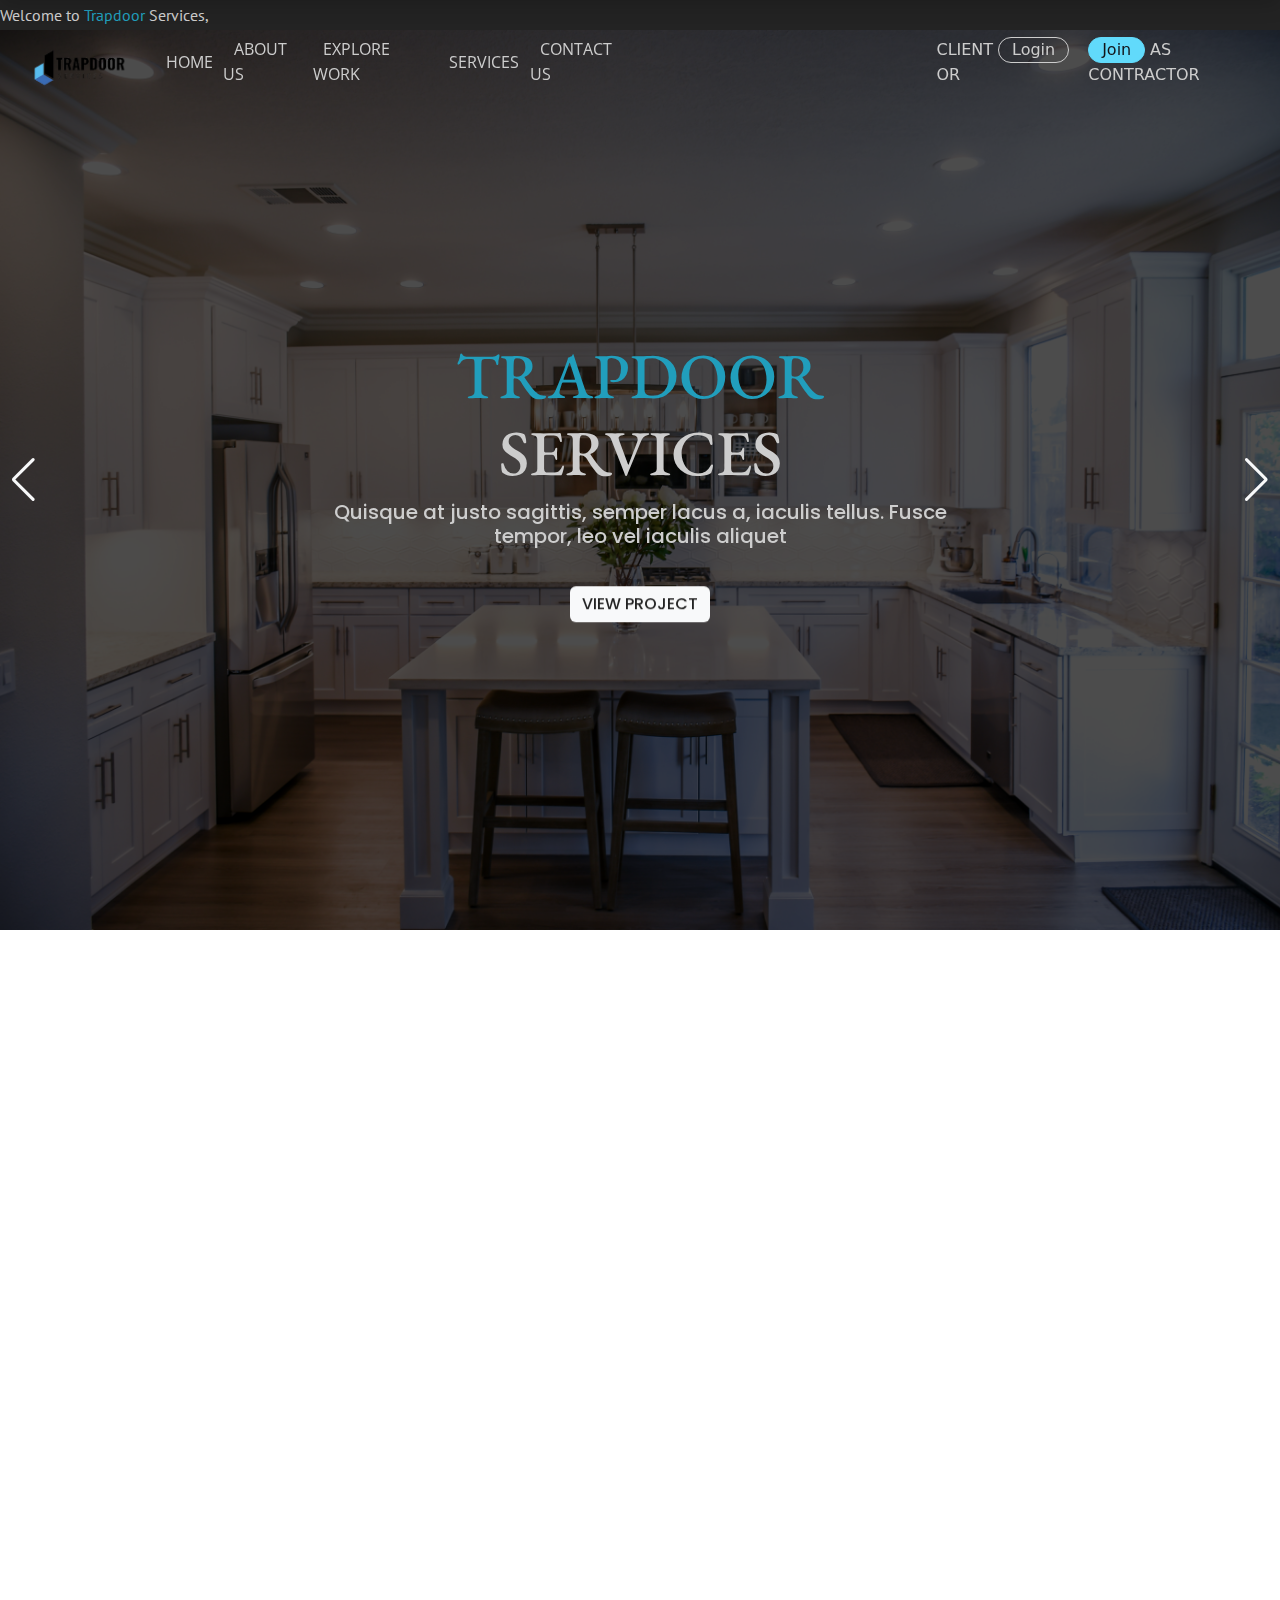
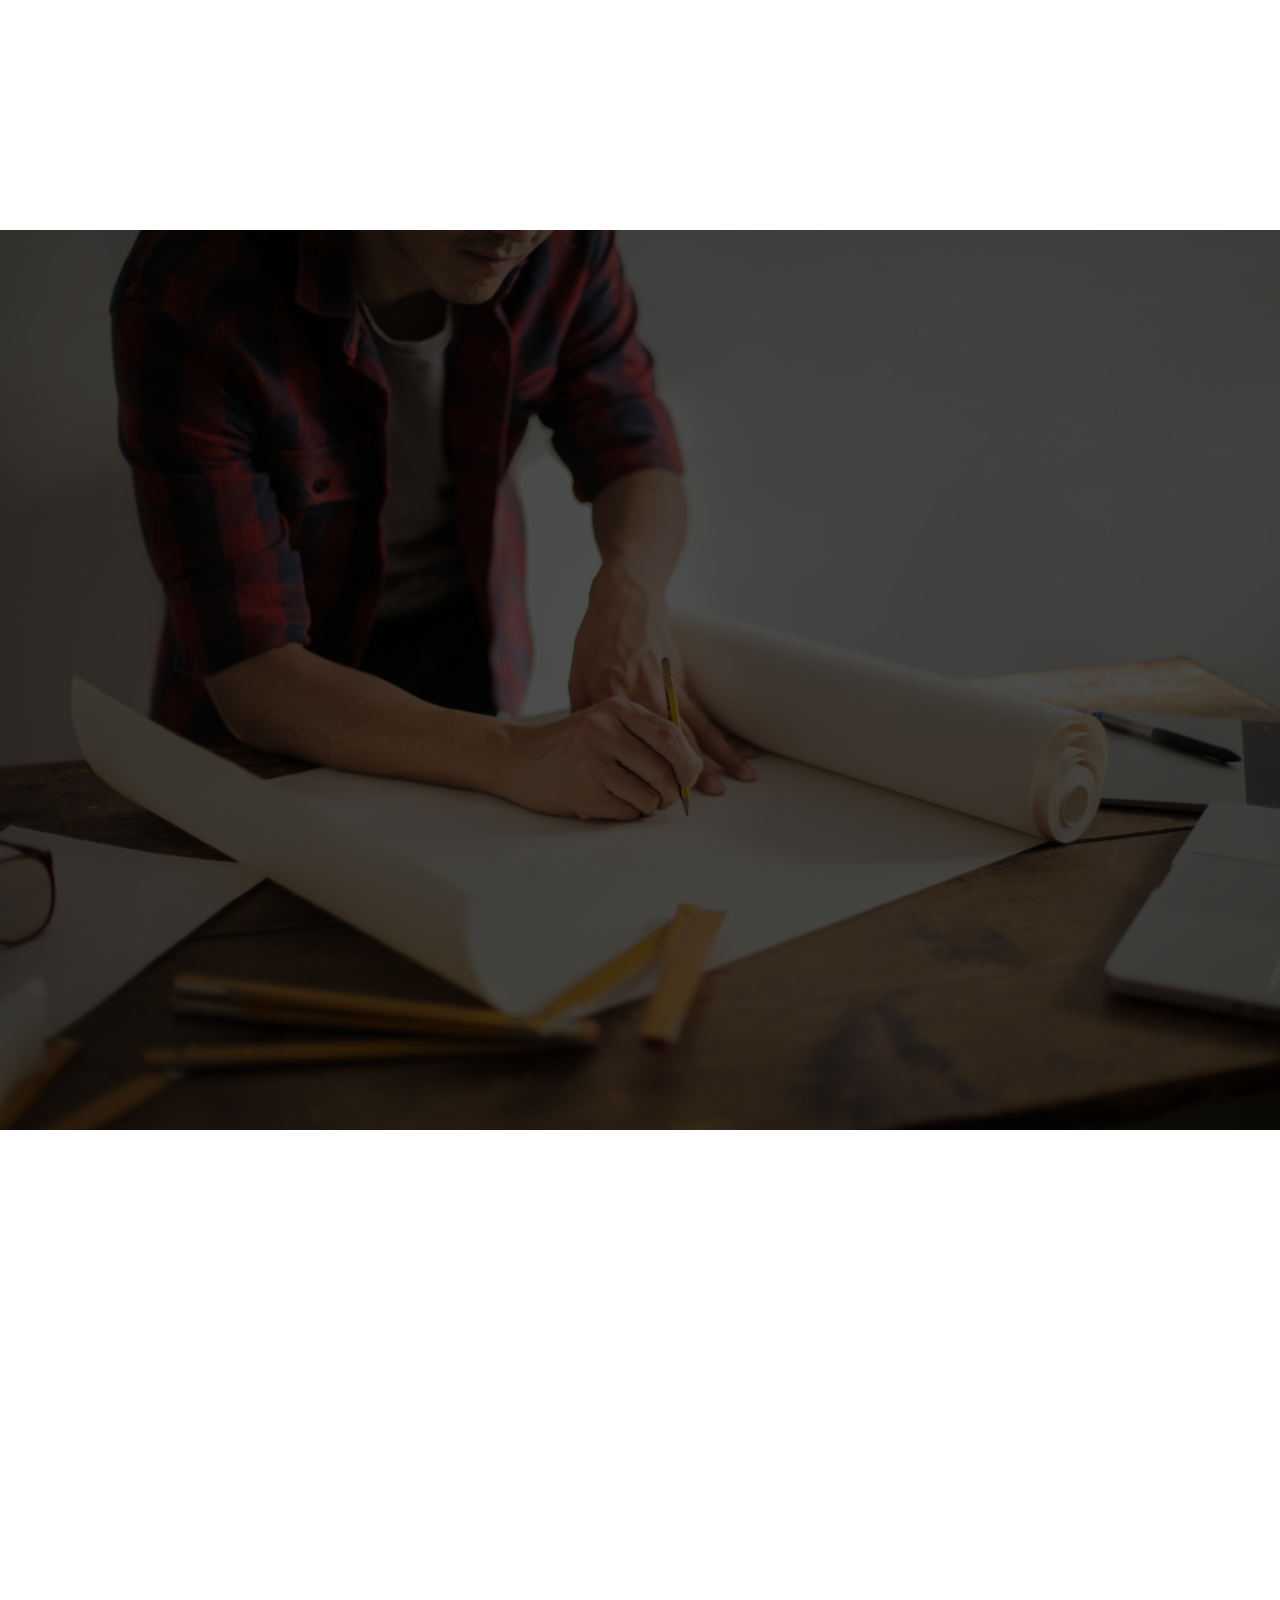
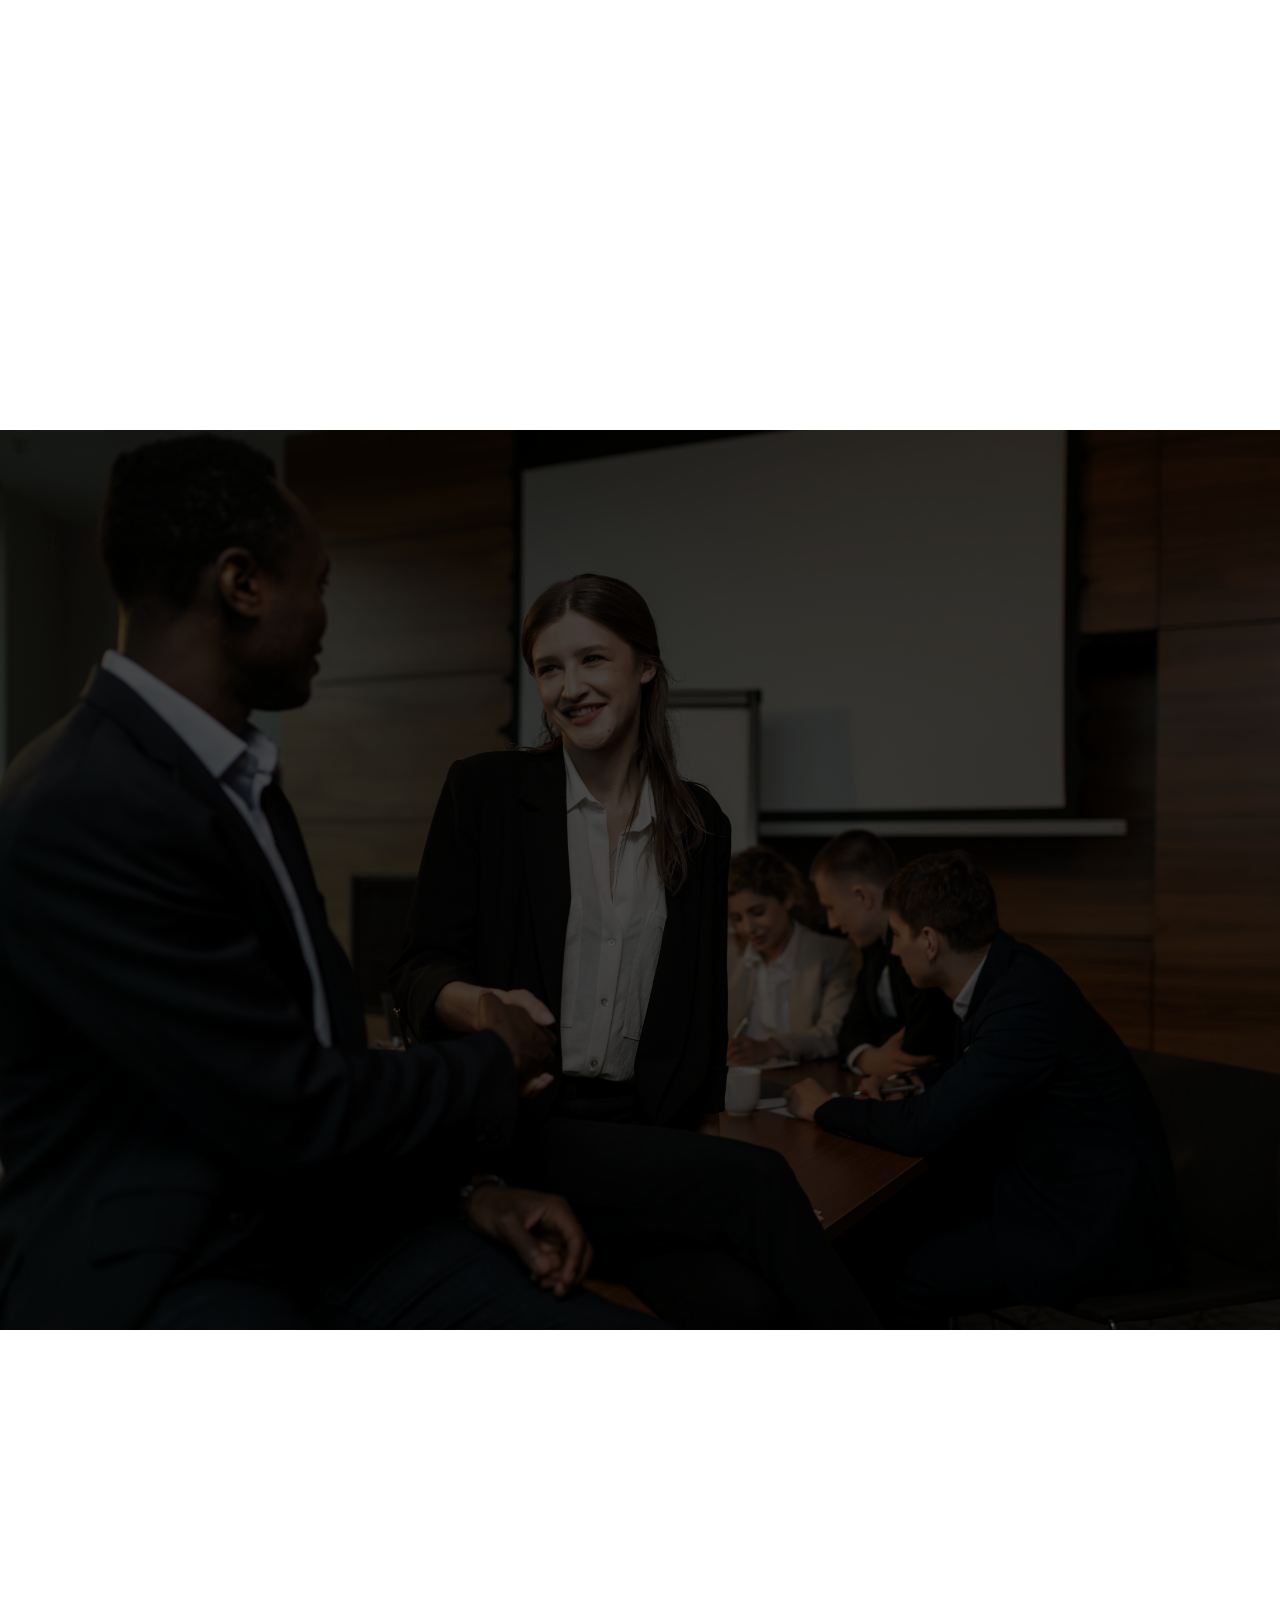
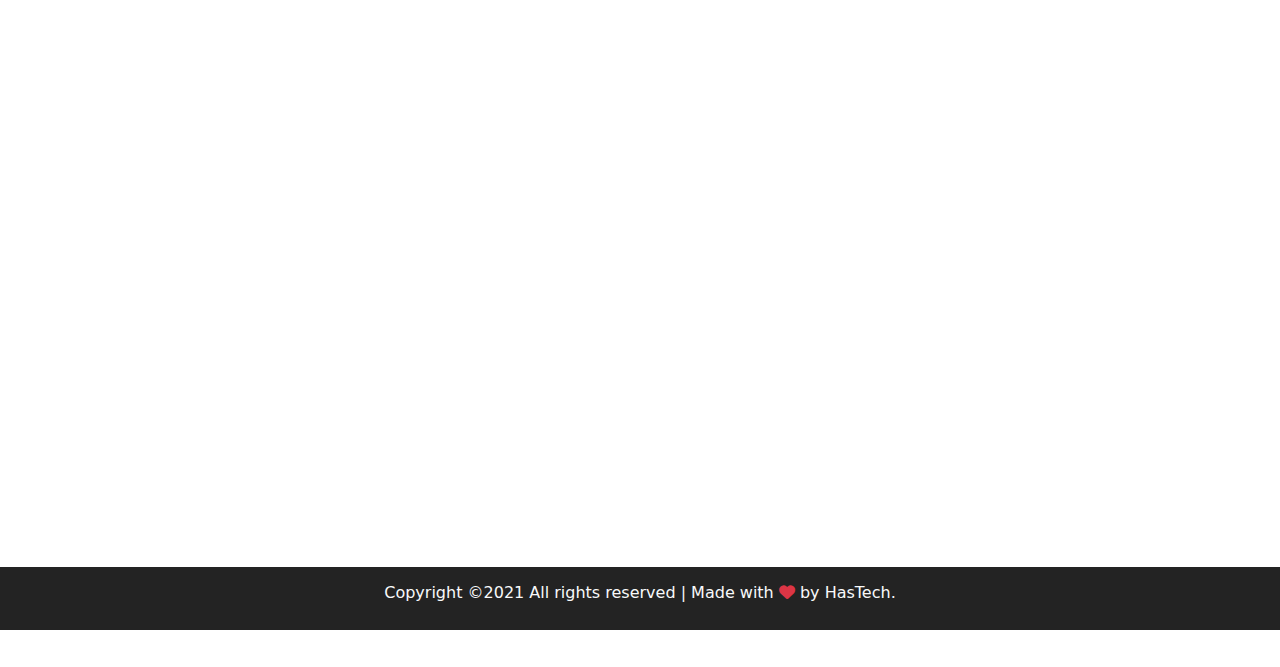
==== commit 9ecee209: "update 20/8/22" ====
--- a/index.html
+++ b/index.html
@@ -45,7 +45,7 @@
             <li><a href="./explore-work/exploreWork.html">Explore work</a></li>
             <li><a href="./services/services.html">Services</a></li>
             <li><a href="./contact-us/contact.html">Contact Us</a></li>
-            <li class="right-nav">Client <button class="login-button" href="#">Login</button> or </li>
+            <li class="right-nav">Client <button class="login-button" data-bs-toggle="modal" data-bs-target="#myModal">Login</button> or </li>
             <li class=""><button class="join-button" href="#">Join</button> as Contractor</li>
         </ul>
     </nav>
@@ -65,18 +65,18 @@
         <div class="logo">
             <img src="./assets/Header/Trapdoor Logo.png" alt="Logo Image">
         </div>
-        <div class="hamburger">
+        <div class="hamburger hamburger2">
             <div class="line1"></div>
             <div class="line2"></div>
             <div class="line3"></div>
         </div>
-        <ul class="nav-links">
+        <ul class="nav-links nav-links2">
             <li><a href="./index.html">Home</a></li>
             <li><a href="./about-us/about-us.html">About us</a></li>
             <li><a href="./explore-work/exploreWork.html">Explore work</a></li>
             <li><a href="./services/services.html">Services</a></li>
             <li><a href="./contact-us/contact.html">Contact Us</a></li>
-            <li class="right-nav">Client <button class="login-button" href="#">Login</button> or </li>
+            <li class="right-nav">Client <button class="login-button" id="login-btn2" data-bs-toggle="modal" data-bs-target="#myModal">Login</button> or </li>
             <li class=""><button class="join-button" href="#">Join</button> as Contractor</li>
         </ul>
     </nav>
@@ -278,7 +278,6 @@
     </div>
     <!-- sixth-page start -->
     <div class="container-fluid px-0 sixth-pg">
-      <div class="layer">
         <div class="sixth-pg-content text-center"  data-aos="fade-down" data-aos-duration="2000">
           <h1><span>Contact</span> us</h1>
           <p>Lorem Ipsum is simply dummy text of the printing and typesetting industry. <br>Lorem Ipsum has been the industry's standard dummy text.</p>
@@ -319,8 +318,53 @@
         <div class="footer-bottom text-light text-center fw-light pt-3">
            <h6>Copyright ©2021 All rights reserved | Made with <i class="fa fa-heart text-danger" aria-hidden="true"></i> by HasTech.</h6>
         </div>
-      </div>
-    </div>
+    </div>
+    <!-- The Modal -->
+<div class="modal fade" id="myModal">
+  <div class="modal-dialog g modal-lg modal-dialog-centered">
+    <div class="modal-content">
+
+      <!-- Modal Header -->
+      <div class="modal-header">
+        <h1 class="modal-title">Welcome to Trapdoor!</h1>
+        <button type="button" class="btn-close" data-bs-dismiss="modal"></button>
+      </div>
+
+      <!-- Modal body -->
+      <div class="modal-body">
+        <div class="row">
+          <div class="col-lg-6 login-pg-left">
+              <img src="./log-in/assets/3094352.jpg" alt="" width="100%" height="100%">
+          </div>
+          <div class="col-lg-6 login-pg-right">
+              <div class="right-content">
+                  <h3>Log-in to view your project</h3>
+              </div>
+              <div class="login-form">
+                  <form method="post" name="loginForm" id="loginFormId" enctype="multipart/form-data">
+                      <div class="email">
+                          <label for="emailId">Email Address</label><br>
+                          <input type="text" name="email" id="emailId" placeholder="Enter your Email Address">
+                      </div>
+                      <div class="project-code">
+                          <label for="projectCodeId">Project code</label><br>
+                          <input type="text" name="projectCode" id="projectCodeId" placeholder="Enter your Project code">
+                      </div>
+                      <button class="">Submit</button>
+                  </form>
+              </div>    
+          </div>
+      </div>
+      </div>
+
+      <!-- Modal footer -->
+      <div class="modal-footer">
+        <button type="button" class="btn btn-danger" data-bs-dismiss="modal">Close</button>
+      </div>
+
+    </div>
+  </div>
+</div>
     
 
 
--- a/style.css
+++ b/style.css
@@ -18,19 +18,20 @@
     bottom: 0;
     background-color: #fff;
     /* change if the mask should have another color then white */
-    z-index: 99;
+    z-index: 999999;
     /* makes sure it stays on top */
   }
   
   #status {
-    width: 200px;
-    height: 200px;
+    width: 100px;
+    height: 100px;
     position: absolute;
     left: 50%;
     /* centers the loading animation horizontally one the screen */
     top: 50%;
     /* centers the loading animation vertically one the screen */
-    background-image: url(https://raw.githubusercontent.com/niklausgerber/PreLoadMe/master/img/status.gif);
+    background-image: url("./assets/Dual\ Ball-1s-200px.gif");
+    background-size: 100% 100%;
     /* path to your loading animation */
     background-repeat: no-repeat;
     background-position: center;
@@ -38,7 +39,7 @@
     /* is width and height divided by two */
   }
 .header{
-    width: 100%;
+    width: 100vw;
     /* height: 100px; */
     position: fixed;
     top: -6.3rem;
@@ -62,21 +63,6 @@
     color: #219EBC;
     text-decoration: none;
 }
-/* nav .collapse {
-    margin-left: 50px;
-}
-nav .navbar-nav{
-    font-family: 'Open Sans', sans-serif;
-    text-transform: uppercase;
-}
-nav .navbar-nav a{
-    color: #000 !important;
-}
-nav .navbar-nav a:hover{
-    color: #219EBC !important;
-} */
-
-/* navbar start*/
 .header nav{
     height: 4.4rem;
     width: 100%;
@@ -177,7 +163,7 @@
     height:3px;
     background: #f2f5f7;
     margin: 5px;
-    transition: all 0.3s ease;
+    transition: all 0.5s ease;
 }
 .header .hamburger{
      display: none;
@@ -188,6 +174,10 @@
     .header nav{
         position: fixed;
         z-index: 3;
+    }
+    .hamburger div{
+        background: #000;
+        transition: all 0.5s ease;
     }
     .header .hamburger{
         display:block;
@@ -200,9 +190,11 @@
         transition: all 0.7s ease;
     }
     .nav-links{
+        padding-top: 50px !important;
         position: fixed;
         background: #fff;
         color: #000 !important;
+        font-size: 1.2rem;
         height: 100vh;
         width: 100%;
         flex-direction: column;
@@ -217,6 +209,7 @@
         pointer-events: all;
     }
     .header .nav-links li{
+        margin: 10px 0;
         opacity: 0;
     }
     .header .nav-links li:nth-child(1){
@@ -286,6 +279,7 @@
     position: absolute;
     display: flex;
     z-index: 999;
+    overflow-x: hidden;
 }
 
 /*Styling logo*/
@@ -404,6 +398,7 @@
         position: fixed;
         background: #fff;
         color: #000 !important;
+        font-size: 1.2rem;
         height: 100vh;
         width: 100%;
         flex-direction: column;
@@ -417,7 +412,12 @@
         -webkit-clip-path: circle(1000px at 90% -10%);
         pointer-events: all;
     }
+    .hamburger div:focus{
+        background: #000 !important;
+    }
     .hero-pg .nav-links li{
+        color: #000 !important;
+        margin: 10px 0;
         opacity: 0;
     }
     .hero-pg .nav-links li:nth-child(1){
@@ -520,6 +520,7 @@
 .second-pg{
     width: 100%;
     height: 100vh !important;
+    overflow-x: hidden;
 }
 .second-pg-left .left-content{
     margin-top: 70px;
@@ -611,33 +612,6 @@
     color: #cdcdcd;
     padding-top: 10px;
 }
-/* .third-pg .layer .content-box{
-    width: 100%;
-    display: flex;
-    justify-content: space-around;
-}
-.third-pg .layer .content-box .box{
-    width: 300px;
-    height: 200px;
-    background-color: #fff;
-    border-radius: 10px;
-    text-align: center;
-    margin: 50px 0;
-    padding: 50px 0;
-}
-.third-pg .layer .content-box .box i{
-    font-size: 3rem;
-    color: #023047;
-    padding-bottom: 20px;  
-}
-.third-pg .layer .content-box .box h5{
-    font-family: 'Open Sans', sans-serif;
-    font-weight: bold;
-}
-.third-pg .layer .content-box .box:hover i{
-    animation: wobble;
-    animation-duration: .8s;
-} */
 .third-pg .layer .content-box{
    width: 100%;
    height: 75%;
@@ -699,8 +673,8 @@
     justify-content:center;
 }
 .forth-pg .content-box .box{
-    width: 300px;
-    height: 300px;
+    width: 280px;
+    height: 280px;
     background-color: #fff;
     text-align: center;
     border: #5c5c5c solid 1px;
@@ -723,9 +697,10 @@
 .forth-pg .content-box .box:hover .box1-body,
 .forth-pg .content-box .box:focus .box1-body{
     transform: scale(1.2);
-    background-image: url("./assets/forth-pg/bg-1.jpg");
+    /* background-image: url("./assets/forth-pg/bg-1.jpg");
     background-position: center;
-    background-size: cover;
+    background-size: cover; */
+    background-color: #3120E0;
     color: #fff;
 }
 
@@ -757,9 +732,10 @@
 .forth-pg .content-box .box:hover .box2-body,
 .forth-pg .content-box .box:focus .box2-body{
     transform: scale(1.2);
-    background-image: url("./assets/forth-pg/bg-2.jpg");
+    /* background-image: url("./assets/forth-pg/bg-2.jpg");
     background-position: center;
-    background-size: cover;
+    background-size: cover; */
+    background-color: #3120E0;
     color: #fff;
 }
 
@@ -791,9 +767,10 @@
 .forth-pg .content-box .box:hover .box3-body,
 .forth-pg .content-box .box:focus .box3-body{
     transform: scale(1.2);
-    background-image: url("./assets/forth-pg/bg-3.jpg");
+    /* background-image: url("./assets/forth-pg/bg-3.jpg");
     background-position: center;
-    background-size: cover;
+    background-size: cover; */
+    background-color: #3120E0;
     color: #fff;
 }
 
@@ -932,34 +909,31 @@
   .sixth-pg{
     width: 100%;
     height: 100vh;
-    background-image: url("./assets/sixth-pg/bg.jpg");
-    background-size: cover;
-    background-repeat: no-repeat;
-}
-.sixth-pg .layer .sixth-pg-content{
+}
+.sixth-pg .sixth-pg-content{
     padding-top: 130px;
-    color: #fff;
+    color: #131418;
     height: 43%;
 }
-.sixth-pg .layer .sixth-pg-content h1{
+.sixth-pg .sixth-pg-content h1{
     font-family: 'Open Sans', sans-serif;
     text-transform: uppercase;
     font-weight: bold;
 }
-.sixth-pg .layer .sixth-pg-content h1 span{
-    color: #219EBC;
-}
-.sixth-pg .layer .sixth-pg-content p{
-    font-family: 'Poppins', sans-serif;
-    color: #cdcdcd;
+.sixth-pg .sixth-pg-content h1 span{
+    color: #219EBC;
+}
+.sixth-pg .sixth-pg-content p{
+    font-family: 'Poppins', sans-serif;
+    color: #131418;
     padding-top: 10px;
 }
-.sixth-pg .layer .footer{
+.sixth-pg .footer{
     height: 50%;
     background: #000;
     color: #fff;
 }
-.sixth-pg .layer .footer-bottom{
+.sixth-pg .footer-bottom{
     height: 7%;
     background: #232323;
 }
@@ -1004,9 +978,64 @@
     font-family: 'PT Sans', sans-serif;
 }
 
-
-
-
-
-
-
+/* login Modal */
+.login-pg{
+    width: 100vw;
+    padding-top: 50px;
+}
+.login-pg-right{
+    padding: 20px;
+}
+.modal-header h1{
+    font-family: 'EB Garamond', serif !important;
+    font-size: 3rem;
+}
+.login-pg-right .right-content p{
+    font-family: 'Poppins', serif;
+    font-size: 1.2rem;
+    padding-left: 5px;
+    line-height: 10px;
+}
+.login-pg-right .login-form{
+    margin-top: 30px;
+}
+.login-pg-right .login-form label{
+    font-family: 'Open Sans', sans-serif;
+    font-size: 1.1rem;
+    font-weight: 600;
+}
+.login-pg-right .login-form input{
+    width: 80%;
+    padding: 7px;
+    margin: 5px 0;
+    font-family: 'Poppins', serif;
+    font-size: 0.90rem;
+    border: 1px solid #DBD8E3;
+    border-radius: 8px;
+    transition: all 0.5s;
+}
+.login-pg-right .login-form input:focus{
+    outline: none;
+    border-color: #219EBC;
+    box-shadow: 0 0 10px #219EBC;
+}
+.login-pg-right .login-form input::placeholder{
+    font-family: 'Poppins', serif;
+    font-size: 0.90rem;
+}
+.login-pg-right .login-form button{
+    padding: 5px 10px;
+    margin-top: 20px;
+    font-family: 'Poppins', serif;
+    color: white;
+    background: #219EBC;
+    border: none;
+    border-radius: 15px;
+}
+
+
+
+
+
+
+
